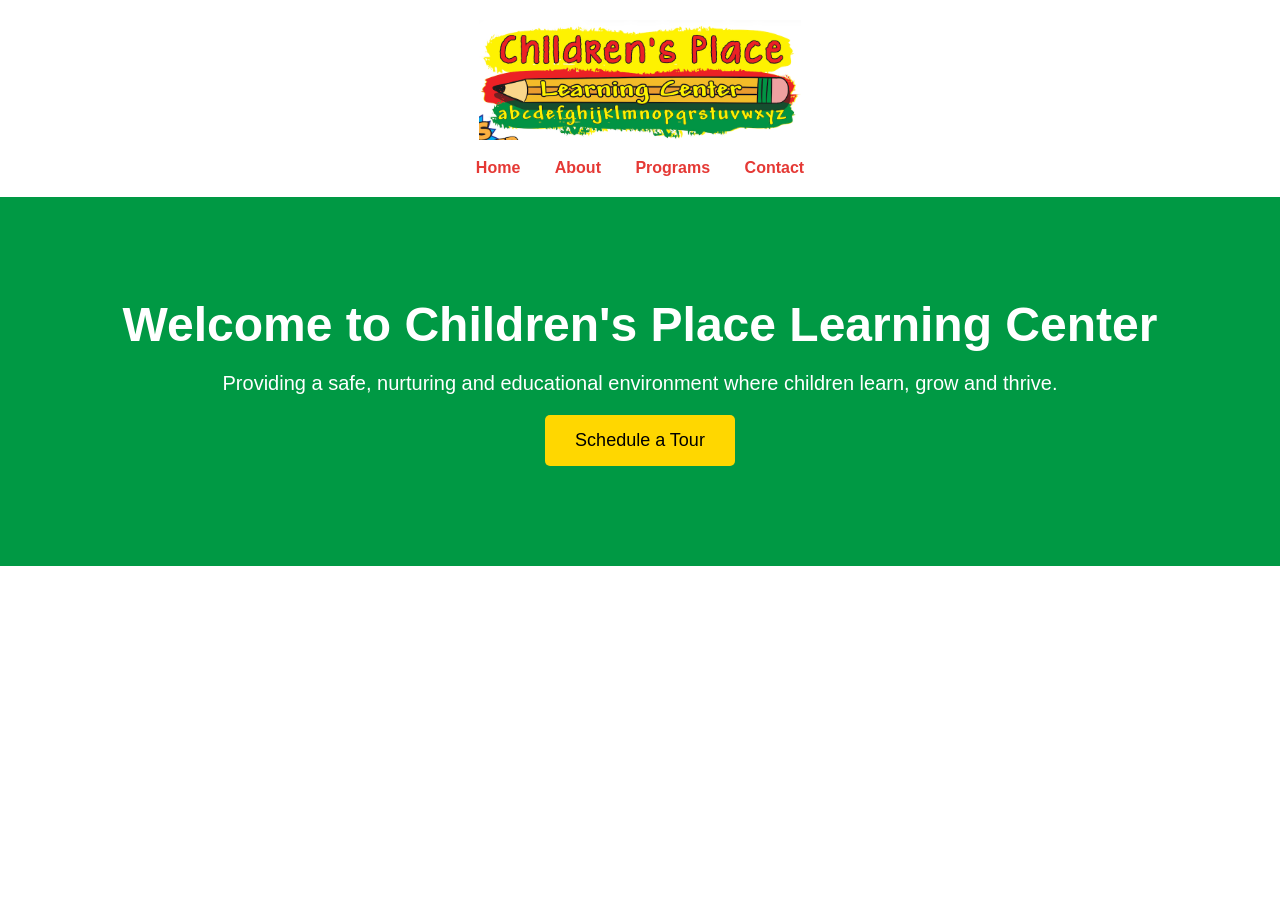
==== index.html @ 4ab9e9f7 "Initial website setup" ====
<!DOCTYPE html>
<html lang="en">

<head>
    <meta charset="UTF-8">
    <meta name="viewport" content="width=device-width, initial-scale=1.0">

    <title>Children's Place Learning Center</title>

    <link rel="stylesheet" href="css/style.css">
</head>

<body>

<header>

    <div class="logo">
        <img src="images/logo.png" alt="Children's Place Learning Center">
    </div>

    <nav>
        <a href="#">Home</a>
        <a href="#">About</a>
        <a href="#">Programs</a>
        <a href="#">Contact</a>
    </nav>

</header>

<section class="hero">

    <h1>Welcome to Children's Place Learning Center</h1>

    <p>
        Providing a safe, nurturing and educational environment
        where children learn, grow and thrive.
    </p>

    <button>Schedule a Tour</button>

</section>

<script src="js/script.js"></script>

</body>
</html>
---- css/style.css ----
*{
    margin:0;
    padding:0;
    box-sizing:border-box;
}

body{
    font-family:Arial, sans-serif;
}

header{
    background:white;
    text-align:center;
    padding:20px;
    box-shadow:0 2px 8px rgba(0,0,0,.1);
}

.logo img{
    height:120px;
}

nav{
    margin-top:15px;
}

nav a{
    text-decoration:none;
    margin:0 15px;
    color:#E53935;
    font-weight:bold;
}

.hero{
    background:#009944;
    color:white;
    text-align:center;
    padding:100px 20px;
}

.hero h1{
    font-size:48px;
    margin-bottom:20px;
}

.hero p{
    font-size:20px;
    margin-bottom:20px;
}

button{
    background:#FFD700;
    border:none;
    padding:15px 30px;
    font-size:18px;
    border-radius:5px;
    cursor:pointer;
}
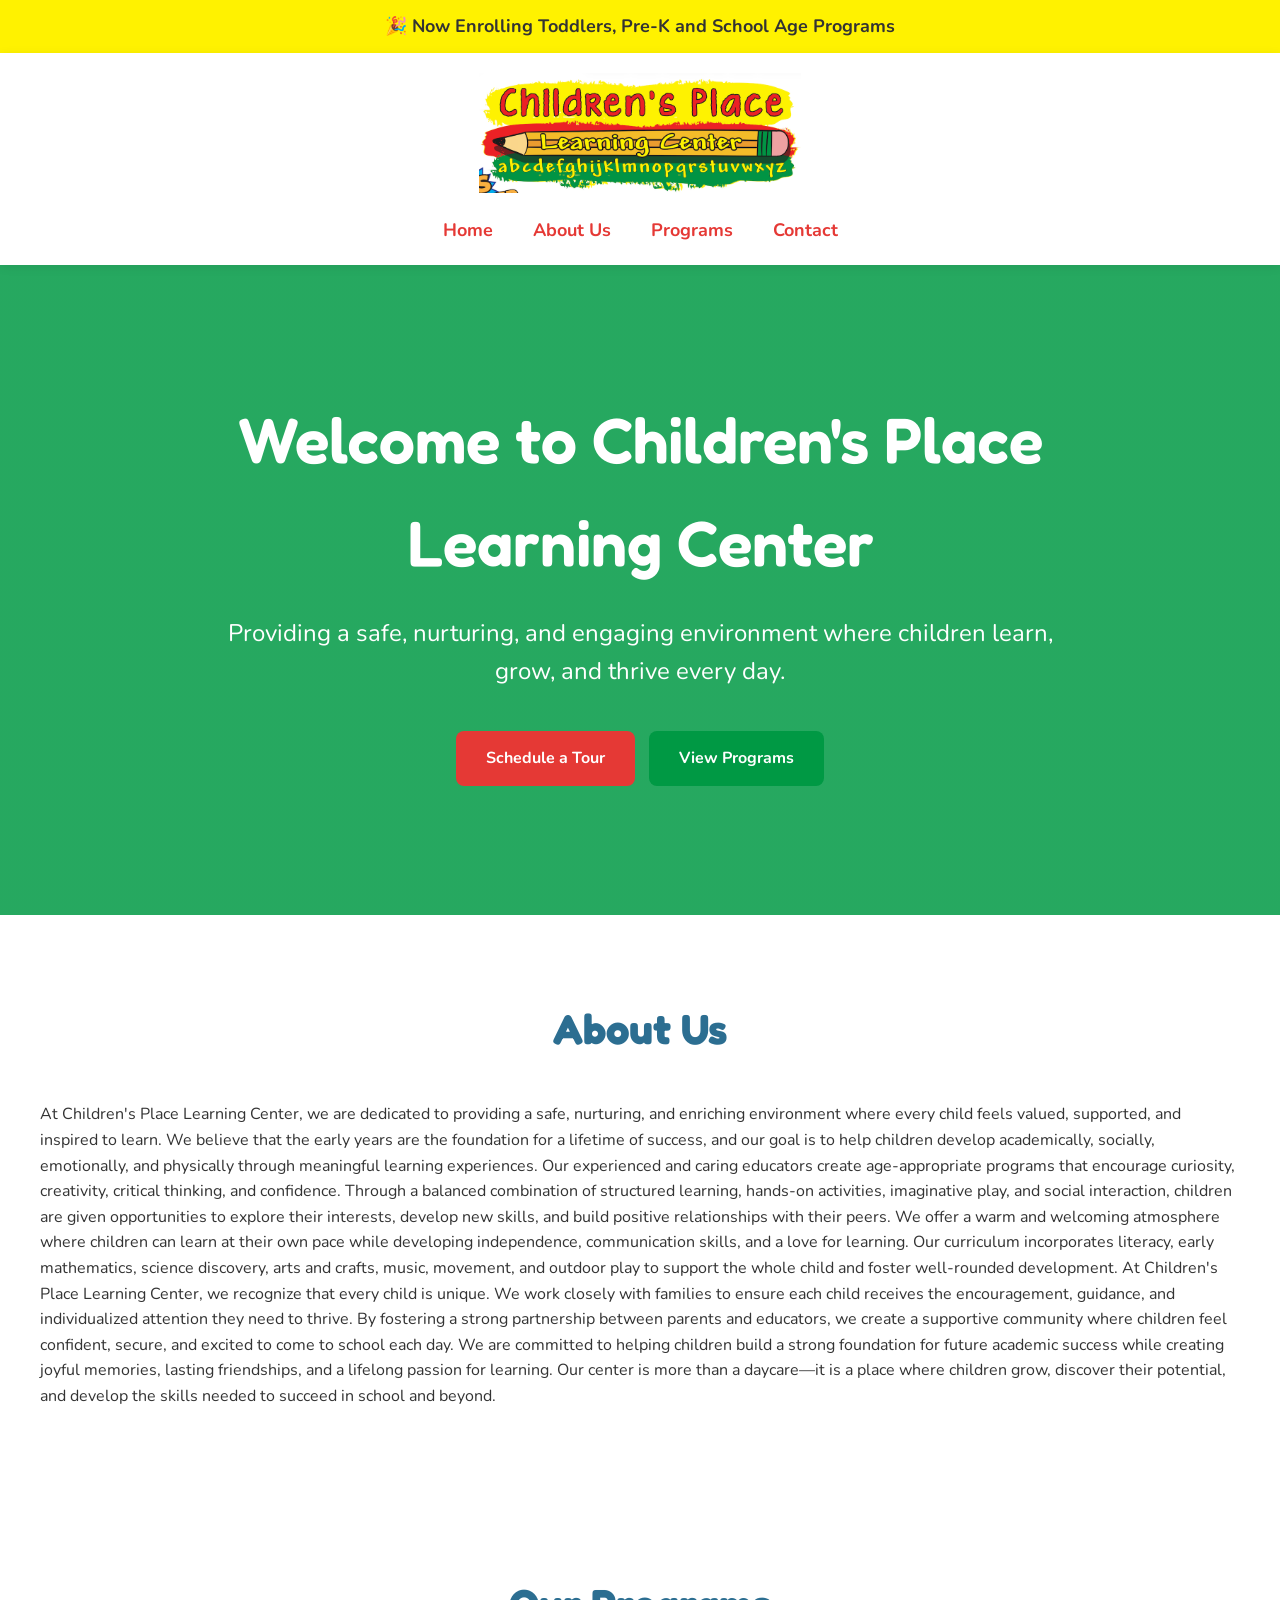
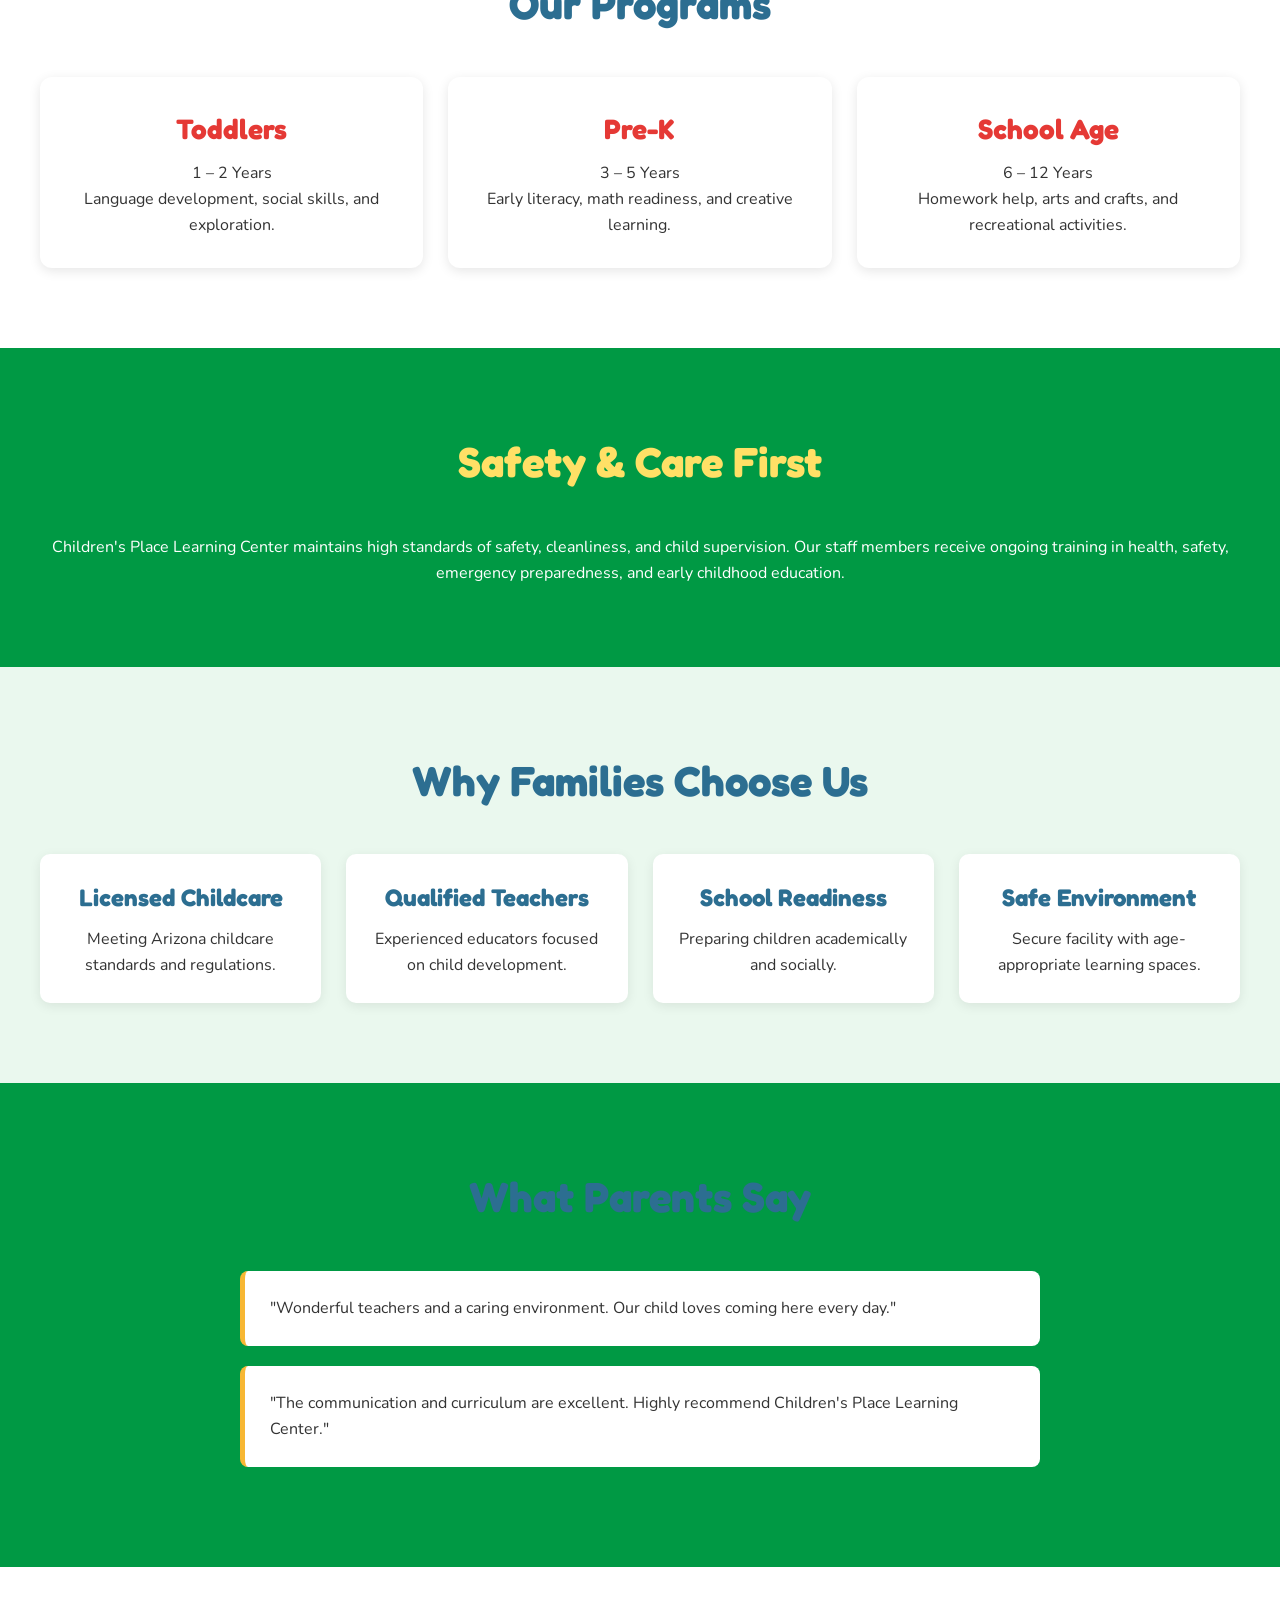
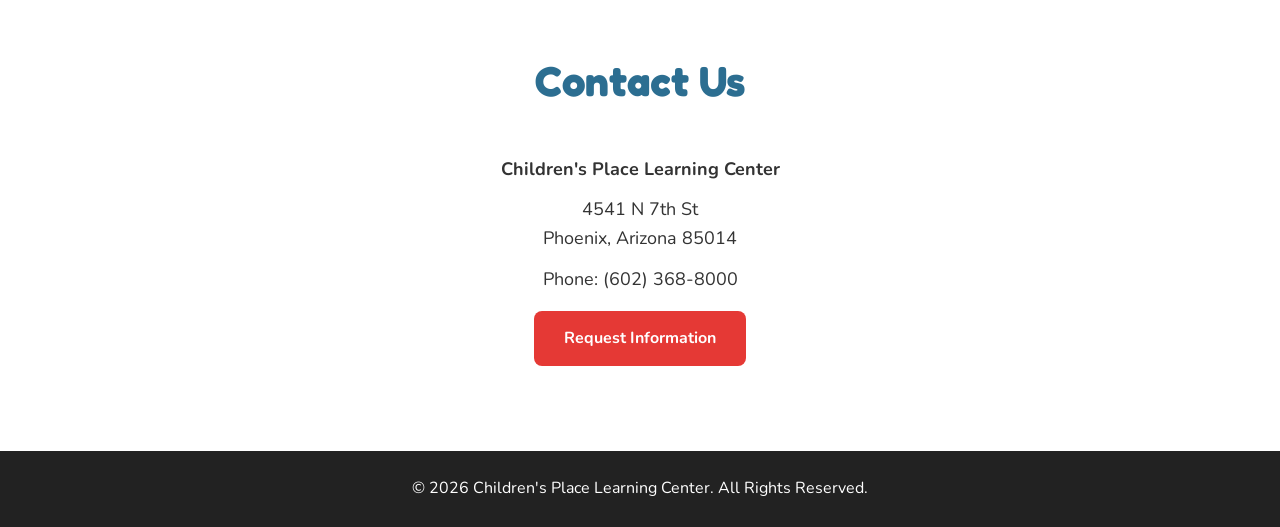
==== commit d73c5d0a: "Updated homepage layout and daycare styling" ====
--- a/index.html
+++ b/index.html
@@ -4,7 +4,7 @@
 <head>
     <meta charset="UTF-8">
     <meta name="viewport" content="width=device-width, initial-scale=1.0">
-
+    <link href="https://fonts.googleapis.com/css2?family=Fredoka:wght@400;500;600&family=Nunito:wght@300;400;600;700&display=swap" rel="stylesheet">
     <title>Children's Place Learning Center</title>
 
     <link rel="stylesheet" href="css/style.css">
@@ -12,35 +12,229 @@
 
 <body>
 
-<header>
-
-    <div class="logo">
-        <img src="images/logo.png" alt="Children's Place Learning Center">
+    <!-- Announcement Banner -->
+    <div class="announcement">
+        🎉 Now Enrolling Toddlers, Pre-K and School Age Programs
     </div>
 
-    <nav>
-        <a href="#">Home</a>
-        <a href="#">About</a>
-        <a href="#">Programs</a>
-        <a href="#">Contact</a>
-    </nav>
-
-</header>
-
-<section class="hero">
-
-    <h1>Welcome to Children's Place Learning Center</h1>
-
-    <p>
-        Providing a safe, nurturing and educational environment
-        where children learn, grow and thrive.
-    </p>
-
-    <button>Schedule a Tour</button>
-
-</section>
-
-<script src="js/script.js"></script>
+    <!-- Header -->
+    <header>
+
+        <div class="logo">
+            <img src="images/logo.png" alt="Children's Place Learning Center">
+        </div>
+
+        <nav>
+            <a href="#">Home</a>
+            <a href="#about">About Us</a>
+            <a href="#programs">Programs</a>
+            <a href="#contact">Contact</a>
+        </nav>
+
+    </header>
+
+    <!-- Hero Section -->
+    <section class="hero">
+
+        <div class="hero-content">
+
+            <h1>Welcome to Children's Place Learning Center</h1>
+
+            <p>
+                Providing a safe, nurturing, and engaging environment
+                where children learn, grow, and thrive every day.
+            </p>
+
+            <div class="hero-buttons">
+
+                <a href="#contact" class="btn">
+                    Schedule a Tour
+                </a>
+
+                <a href="#programs" class="btn btn-secondary">
+                    View Programs
+                </a>
+
+            </div>
+
+        </div>
+
+    </section>
+
+    <!-- About Section -->
+    <section id="about">
+
+        <div class="container">
+
+            <h2 class="section-title">About Us</h2>
+
+            <p class="about-text">
+                At Children's Place Learning Center, we are dedicated to providing a safe, nurturing, and enriching environment where every child feels valued, supported, and inspired to learn. We believe that the early years are the foundation for a lifetime of success, and our goal is to help children develop academically, socially, emotionally, and physically through meaningful learning experiences.
+
+                Our experienced and caring educators create age-appropriate programs that encourage curiosity, creativity, critical thinking, and confidence. Through a balanced combination of structured learning, hands-on activities, imaginative play, and social interaction, children are given opportunities to explore their interests, develop new skills, and build positive relationships with their peers.
+
+                We offer a warm and welcoming atmosphere where children can learn at their own pace while developing independence, communication skills, and a love for learning. Our curriculum incorporates literacy, early mathematics, science discovery, arts and crafts, music, movement, and outdoor play to support the whole child and foster well-rounded development.
+
+                At Children's Place Learning Center, we recognize that every child is unique. We work closely with families to ensure each child receives the encouragement, guidance, and individualized attention they need to thrive. By fostering a strong partnership between parents and educators, we create a supportive community where children feel confident, secure, and excited to come to school each day.
+
+                We are committed to helping children build a strong foundation for future academic success while creating joyful memories, lasting friendships, and a lifelong passion for learning. Our center is more than a daycare—it is a place where children grow, discover their potential, and develop the skills needed to succeed in school and beyond.
+            </p>
+
+        </div>
+
+    </section>
+
+    <!-- Programs Section -->
+    <section id="programs">
+
+        <div class="container">
+
+            <h2 class="section-title">Our Programs</h2>
+
+            <div class="program-grid">
+
+                 <div class="program-card">
+                    <h3>Toddlers</h3>
+                    <p>1 – 2 Years</p>
+                    <p>Language development, social skills, and exploration.</p>
+                </div>
+
+                <div class="program-card">
+                    <h3>Pre-K</h3>
+                    <p>3 – 5 Years</p>
+                    <p>Early literacy, math readiness, and creative learning.</p>
+                </div>
+
+                <div class="program-card">
+                    <h3>School Age</h3>
+                    <p>6 – 12 Years</p>
+                    <p>Homework help, arts and crafts, and recreational activities.</p>
+                </div>
+
+            </div>
+
+        </div>
+
+    </section>
+
+    <!-- Safety Section -->
+    <section class="safety">
+
+        <div class="container">
+
+            <h2 class="section-title">
+                Safety & Care First
+            </h2>
+
+            <p>
+                Children's Place Learning Center maintains high standards
+                of safety, cleanliness, and child supervision. Our staff
+                members receive ongoing training in health, safety,
+                emergency preparedness, and early childhood education.
+            </p>
+
+        </div>
+
+    </section>
+
+    <!-- Why Choose Us -->
+    <section class="features">
+
+        <div class="container">
+
+            <h2 class="section-title">Why Families Choose Us</h2>
+
+            <div class="feature-grid">
+
+                <div class="feature-card">
+                    <h3>Licensed Childcare</h3>
+                    <p>Meeting Arizona childcare standards and regulations.</p>
+                </div>
+
+                <div class="feature-card">
+                    <h3>Qualified Teachers</h3>
+                    <p>Experienced educators focused on child development.</p>
+                </div>
+
+                <div class="feature-card">
+                    <h3>School Readiness</h3>
+                    <p>Preparing children academically and socially.</p>
+                </div>
+
+                <div class="feature-card">
+                    <h3>Safe Environment</h3>
+                    <p>Secure facility with age-appropriate learning spaces.</p>
+                </div>
+
+            </div>
+
+        </div>
+
+    </section>
+
+    <!-- Testimonials -->
+    <section class="testimonials">
+
+        <div class="container">
+
+            <h2 class="section-title">
+                What Parents Say
+            </h2>
+
+            <div class="testimonial">
+                "Wonderful teachers and a caring environment. Our child
+                loves coming here every day."
+            </div>
+
+            <div class="testimonial">
+                "The communication and curriculum are excellent.
+                Highly recommend Children's Place Learning Center."
+            </div>
+
+        </div>
+
+    </section>
+
+    <!-- Contact Section -->
+    <section id="contact">
+
+        <div class="container">
+
+            <h2 class="section-title">
+                Contact Us
+            </h2>
+
+            <p><strong>Children's Place Learning Center</strong></p>
+
+            <p>
+                4541 N 7th St<br>
+                Phoenix, Arizona 85014
+            </p>
+
+            <p>
+                Phone: (602) 368-8000
+            </p>
+
+            <a href="mailto: childrensplacephx@gmail.com" class="btn">
+                Request Information
+            </a>
+
+        </div>
+
+    </section>
+
+    <!-- Footer -->
+    <footer>
+
+        <p>
+            © 2026 Children's Place Learning Center.
+            All Rights Reserved.
+        </p>
+
+    </footer>
+
+    <script src="js/script.js"></script>
 
 </body>
+
 </html>
--- a/css/style.css
+++ b/css/style.css
@@ -1,57 +1,346 @@
 *{
-    margin:0;
-    padding:0;
-    box-sizing:border-box;
+margin:0;
+padding:0;
+box-sizing:border-box;
+}
+
+:root{
+--primary-red:#E53935;
+--primary-green:#009944;
+--primary-yellow:#F7B733;
+--light-yellow:#FFF4B8;
+--light-green:#EAF8EE;
+--dark-text:#333333;
+}
+
+/* Global */
+
+html{
+scroll-behavior:smooth;
 }
 
 body{
-    font-family:Arial, sans-serif;
-}
+font-family:'Nunito',sans-serif;
+color:var(--dark-text);
+line-height:1.6;
+}
+
+h1,
+h2,
+h3,
+h4,
+.section-title{
+font-family:'Fredoka',sans-serif;
+}
+
+.container{
+max-width:1200px;
+margin:auto;
+}
+
+section{
+padding:80px 20px;
+}
+
+/* Fix sticky menu bookmarks */
+
+#about,
+#programs,
+#contact{
+scroll-margin-top:180px;
+}
+
+/* Announcement Banner */
+
+.announcement{
+background:#FFF200;
+text-align:center;
+padding:12px;
+font-weight:700;
+font-size:18px;
+}
+
+/* Header */
 
 header{
-    background:white;
-    text-align:center;
-    padding:20px;
-    box-shadow:0 2px 8px rgba(0,0,0,.1);
+background:white;
+text-align:center;
+padding:20px;
+box-shadow:0 2px 10px rgba(0,0,0,.08);
+position:sticky;
+top:0;
+z-index:1000;
 }
 
 .logo img{
-    height:120px;
+height:120px;
+width:auto;
 }
 
 nav{
-    margin-top:15px;
+margin-top:15px;
 }
 
 nav a{
-    text-decoration:none;
-    margin:0 15px;
-    color:#E53935;
-    font-weight:bold;
-}
+text-decoration:none;
+margin:0 18px;
+color:var(--primary-red);
+font-weight:700;
+font-size:18px;
+transition:.3s;
+}
+
+nav a:hover{
+color:var(--primary-green);
+}
+
+/* Hero Section */
 
 .hero{
-    background:#009944;
-    color:white;
-    text-align:center;
-    padding:100px 20px;
+background:
+linear-gradient(
+rgba(0,153,68,.85),
+rgba(0,153,68,.85)
+),
+url('../images/hero.jpg');
+
+```
+background-size:cover;
+background-position:center;
+
+color:white;
+
+min-height:650px;
+
+display:flex;
+justify-content:center;
+align-items:center;
+
+text-align:center;
+padding:40px;
+```
+
+}
+
+.hero-content{
+max-width:850px;
 }
 
 .hero h1{
-    font-size:48px;
-    margin-bottom:20px;
+font-size:64px;
+font-weight:600;
+margin-bottom:20px;
 }
 
 .hero p{
-    font-size:20px;
-    margin-bottom:20px;
-}
-
-button{
-    background:#FFD700;
-    border:none;
-    padding:15px 30px;
+font-size:24px;
+margin-bottom:35px;
+}
+
+/* Buttons */
+
+.btn{
+background:var(--primary-red);
+color:white;
+padding:15px 30px;
+text-decoration:none;
+border-radius:8px;
+display:inline-block;
+margin:5px;
+font-weight:700;
+transition:.3s;
+}
+
+.btn:hover{
+transform:translateY(-2px);
+}
+
+.btn-secondary{
+background:var(--primary-green);
+}
+
+/* Section Titles */
+
+.section-title{
+text-align:center;
+color:#2C6E91;
+margin-bottom:40px;
+font-size:42px;
+}
+
+/* About Us */
+
+.about-section{
+background:var(--light-yellow);
+padding:100px 20px;
+}
+
+.about-content{
+display:grid;
+grid-template-columns:2fr 1fr;
+gap:50px;
+align-items:center;
+}
+
+.about-text h3{
+color:var(--primary-red);
+margin-bottom:20px;
+font-size:36px;
+}
+
+.about-text p{
+margin-bottom:20px;
+font-size:18px;
+}
+
+.about-highlights{
+display:grid;
+gap:20px;
+}
+
+.highlight-card{
+background:white;
+padding:20px;
+border-radius:10px;
+box-shadow:0 3px 10px rgba(0,0,0,.1);
+}
+
+.highlight-card h4{
+color:var(--primary-green);
+margin-bottom:10px;
+}
+
+/* Programs */
+
+.program-grid{
+display:grid;
+grid-template-columns:repeat(auto-fit,minmax(250px,1fr));
+gap:25px;
+}
+
+.program-card{
+background:white;
+padding:30px;
+border-radius:12px;
+box-shadow:0 3px 12px rgba(0,0,0,.1);
+text-align:center;
+}
+
+.program-card h3{
+color:var(--primary-red);
+margin-bottom:10px;
+font-size:28px;
+}
+
+.program-card:hover{
+transform:translateY(-5px);
+transition:.3s;
+}
+
+/* Safety */
+
+.safety{
+background:var(--primary-green);
+color:white;
+text-align:center;
+}
+
+.safety .section-title{
+color:#FFE066;
+}
+
+/* Features */
+
+.features{
+background:var(--light-green);
+}
+
+.feature-grid{
+display:grid;
+grid-template-columns:repeat(auto-fit,minmax(250px,1fr));
+gap:25px;
+}
+
+.feature-card{
+background:white;
+padding:25px;
+border-radius:10px;
+text-align:center;
+box-shadow:0 3px 12px rgba(0,0,0,.08);
+}
+
+.feature-card h3{
+color:#2C6E91;
+margin-bottom:10px;
+font-size:24px;
+}
+
+/* Testimonials */
+
+.testimonials{
+background:var(--primary-green);
+color:white;
+}
+
+.testimonial{
+background:white;
+color:#333;
+padding:25px;
+margin:20px auto;
+max-width:800px;
+border-left:5px solid var(--primary-yellow);
+border-radius:8px;
+}
+
+/* Contact */
+
+#contact{
+text-align:center;
+}
+
+#contact p{
+margin-bottom:12px;
+font-size:18px;
+}
+
+/* Footer */
+
+footer{
+background:#222;
+color:white;
+text-align:center;
+padding:25px;
+}
+
+/* Mobile */
+
+@media (max-width:768px){
+
+```
+.hero h1{
+    font-size:42px;
+}
+
+.hero p{
     font-size:18px;
-    border-radius:5px;
-    cursor:pointer;
-}+}
+
+nav a{
+    display:block;
+    margin:10px 0;
+}
+
+.logo img{
+    height:90px;
+}
+
+.about-content{
+    grid-template-columns:1fr;
+}
+
+.section-title{
+    font-size:32px;
+}
+```
+
+}
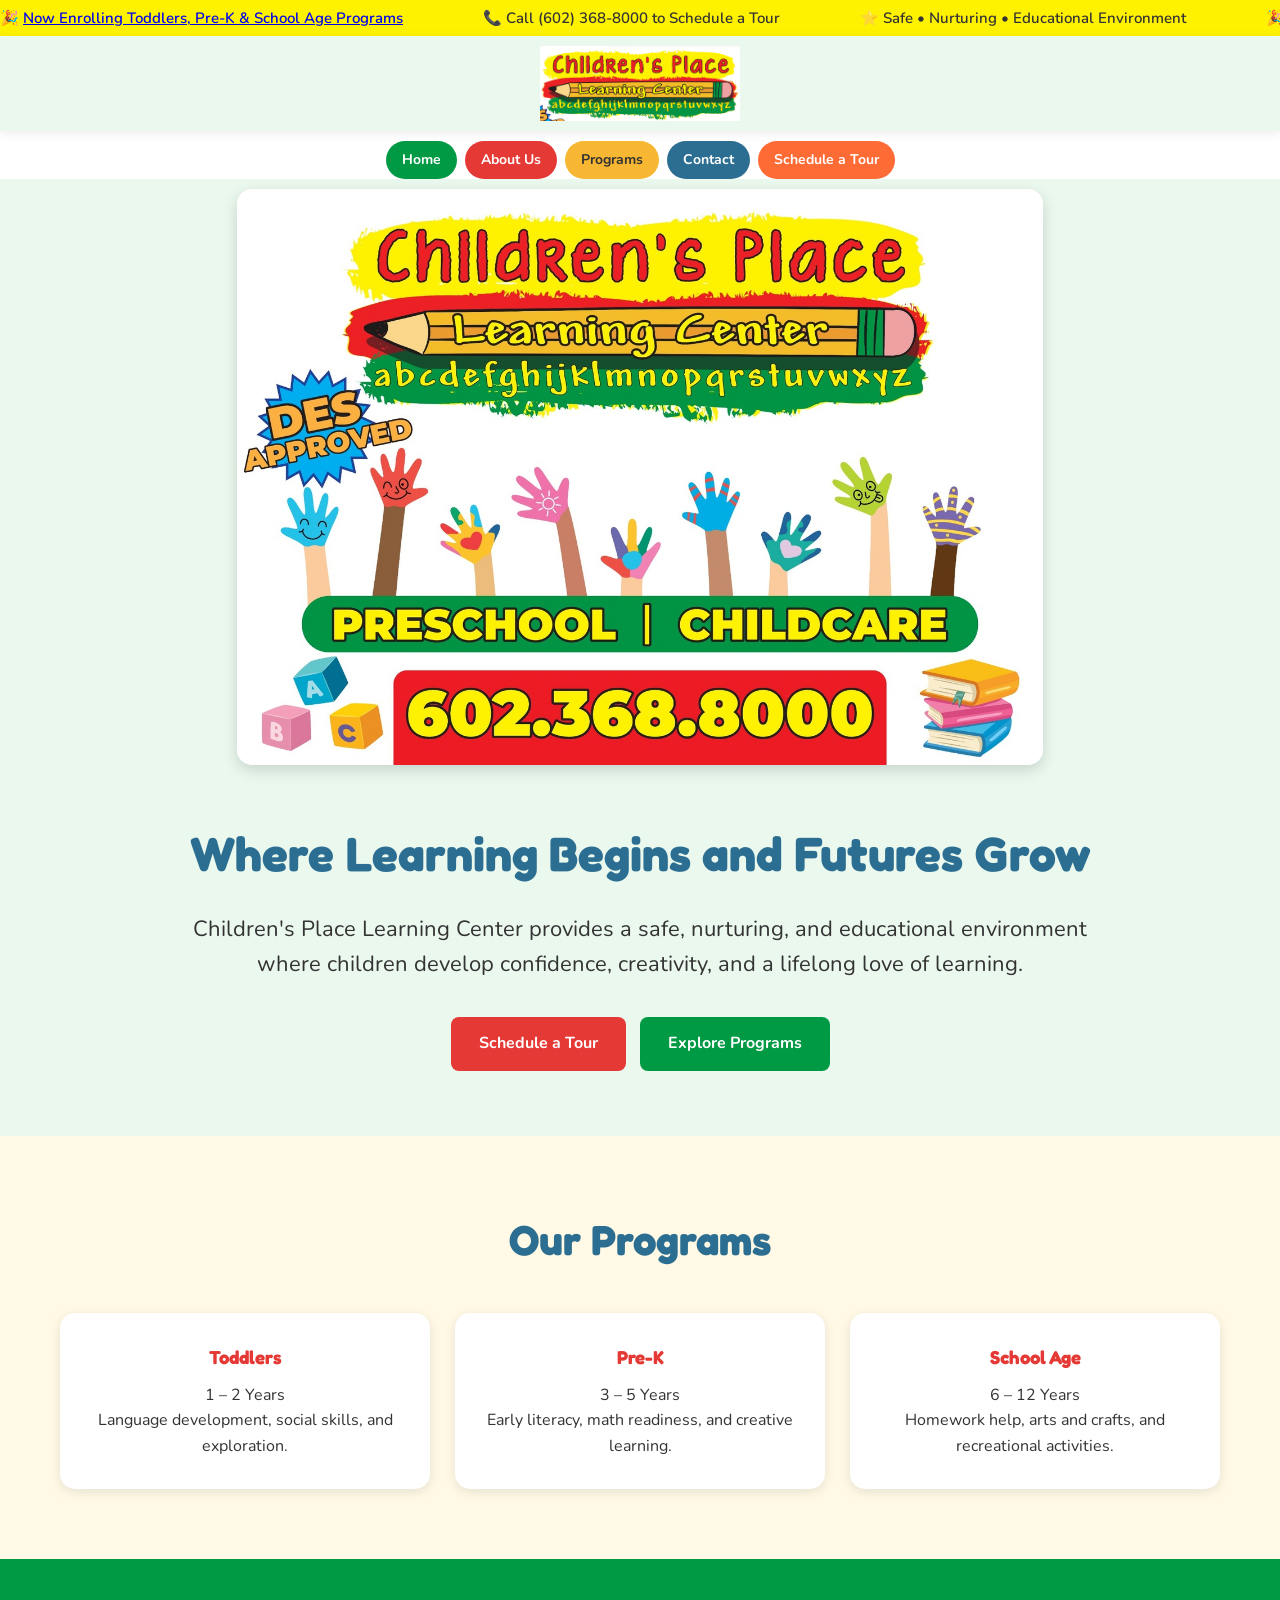
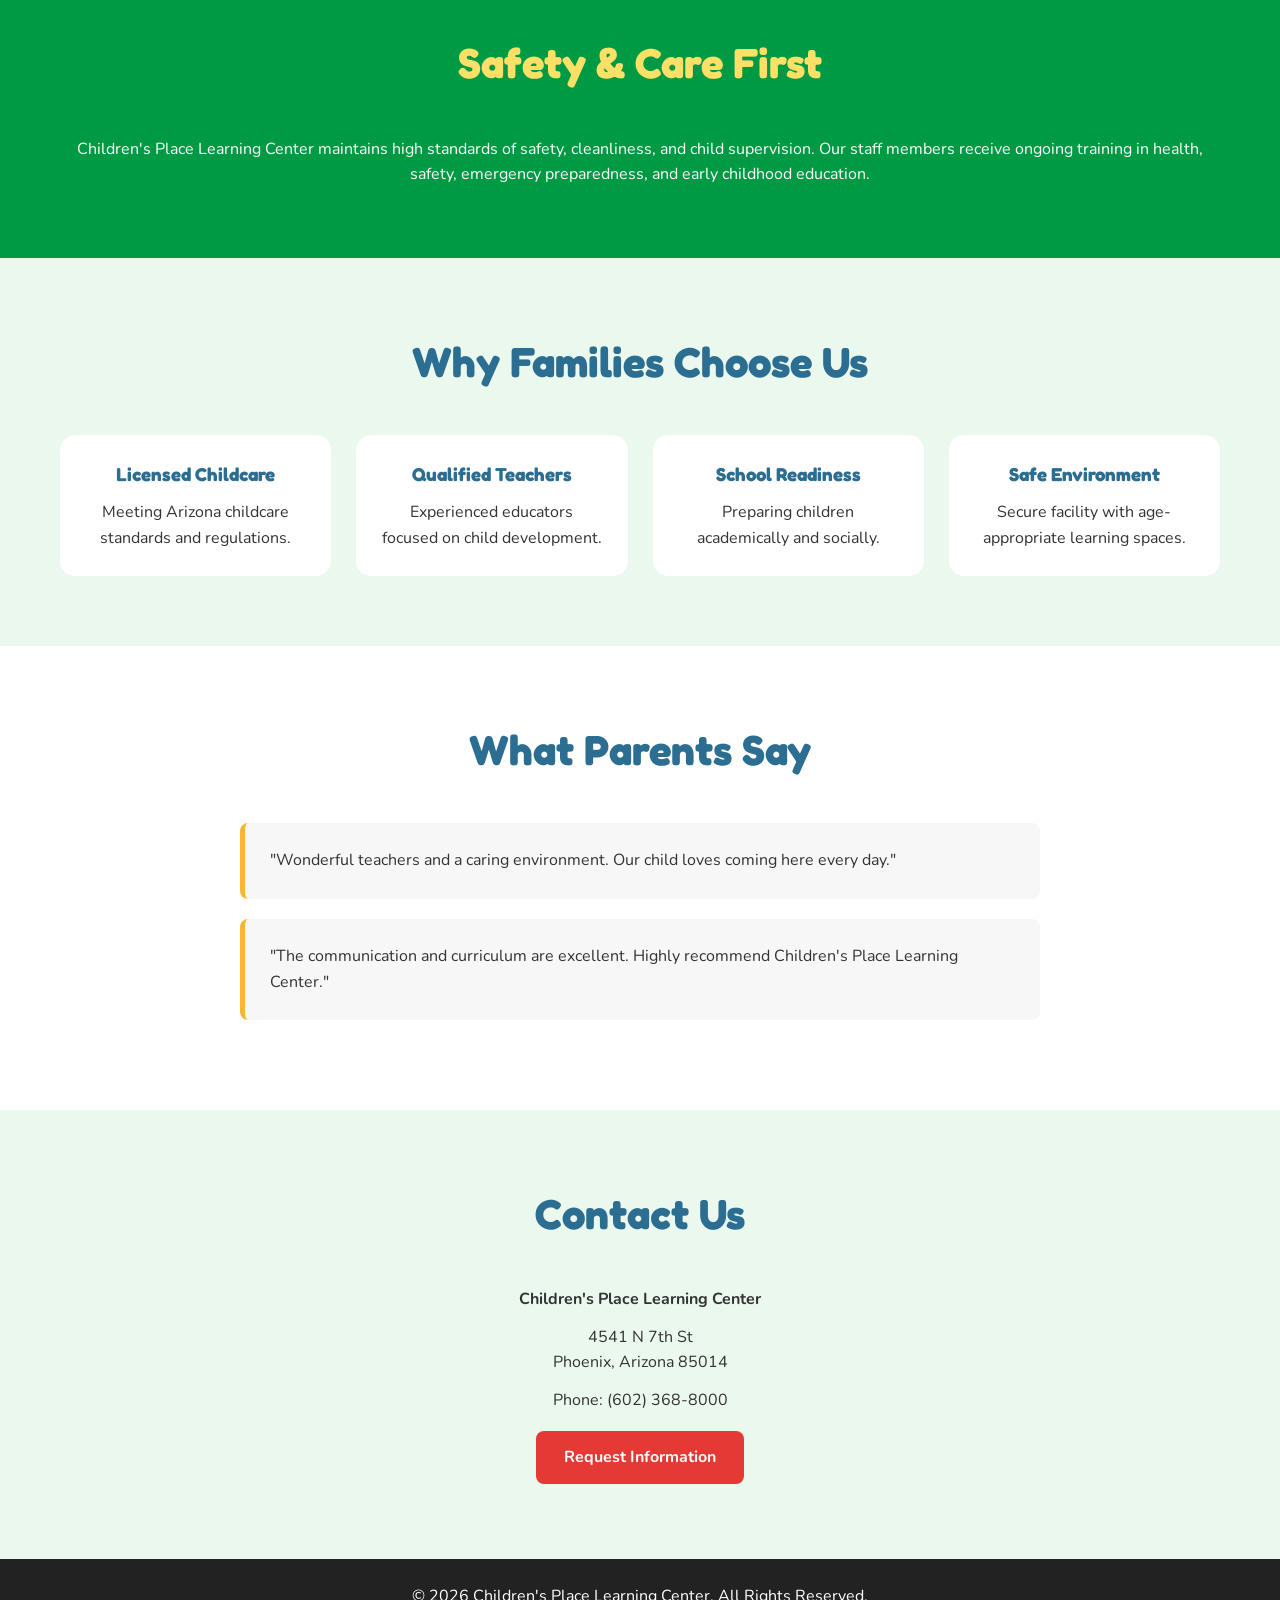
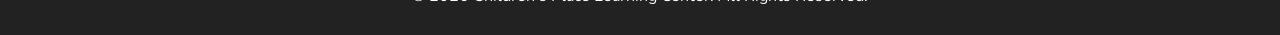
==== commit e1db2cee: "Updated homepage, tour page, logo layout, and styling" ====
--- a/index.html
+++ b/index.html
@@ -13,39 +13,154 @@
 <body>
 
     <!-- Announcement Banner -->
+    <!-- <div class="announcement">
+        🎉 Now Enrolling Toddlers, Pre-K and School Age Programs
+    </div> -->
+    <!-- <div class="announcement">
+
+        <div class="announcement-track">
+
+            <span>🎉 <a href="enrollment.html">Now Enrolling Toddlers, Pre-K & School Age Programs</a></span>
+
+    <span>📞 Call (602) 368-8000 to Schedule a Tour</span>
+
+    <span>⭐ Safe • Nurturing • Educational Environment</span>
+
+    <span>🎉 Limited Openings Available - Enroll Today</span>
+        </div>
+
+    </div> -->
+
     <div class="announcement">
-        🎉 Now Enrolling Toddlers, Pre-K and School Age Programs
+
+    <div class="announcement-track">
+
+        <span>🎉 <a href="enrollment.html">Now Enrolling Toddlers, Pre-K & School Age Programs</a></span>
+        <span>📞 Call (602) 368-8000 to Schedule a Tour</span>
+        <span>⭐ Safe • Nurturing • Educational Environment</span>
+
+        <!-- Duplicate -->
+        <span>🎉 <a href="enrollment.html"></a>Now Enrolling Toddlers, Pre-K & School Age Programs</a></span>
+        <span>📞 Call (602) 368-8000 to Schedule a Tour</span>
+        <span>⭐ Safe • Nurturing • Educational Environment</span>
+
     </div>
 
+</div>
     <!-- Header -->
-    <header>
-
-        <div class="logo">
-            <img src="images/logo.png" alt="Children's Place Learning Center">
-        </div>
-
-        <nav>
-            <a href="#">Home</a>
-            <a href="#about">About Us</a>
-            <a href="#programs">Programs</a>
-            <a href="#contact">Contact</a>
-        </nav>
+     <header>
+       <!-- <div class="logo">
+        <img src="images/des.png" class="side-logo" alt="ABC">
+        <img src="images/logo.jpg" class="main-logo" alt="Children's Place Learning Center">
+        <img src="images/hand.png" class="side-logo" alt="Hand">    
+    </div> -->
+    <div class="logo-container">
+        <img src="images/logo.jpg" class="main-logo" alt="Children's Place Learning Center">
+
+    <!-- <img src="images/des.png"
+         class="side-logo"
+         alt="ABC">
+
+    <img src="images/logo.jpg"
+         class="main-logo"
+         alt="Children's Place Learning Center">
+
+    <img src="images/hand.png"
+         class="side-logo"
+         alt="Hand"> -->
+
+    </div>
+    <!-- </header> -->
+            <!-- <nav>
+                <a href="index.html" class="nav-btn home-btn">Home</a>
+                <a href="about.html" class="nav-btn about-btn">About Us</a>
+                <a href="program.html" class="nav-btn program-btn">Programs</a>
+                <a href="contact.html" class="nav-btn contact-btn">Contact</a>
+            </nav>   -->
 
     </header>
+    <div class="sidebar">
+
+    <!-- <div class="logo">
+        <img src="images/logo.jpg" alt="Children's Place Learning Center">
+    </div> -->
+
+    <nav>
+
+        <a href="index.html" class="nav-btn home-btn">
+            Home
+        </a>
+
+        <a href="about.html" class="nav-btn about-btn">
+            About Us
+        </a>
+
+        <a href="program.html" class="nav-btn program-btn">
+            Programs
+        </a>
+
+        <a href="contact.html" class="nav-btn contact-btn">
+            Contact
+        </a>
+        <a href="tour.html" class="nav-btn tour-btn">
+                Schedule a Tour
+            </a>
+
+    </nav>
+
+</div>
+
+<div class="main-content">
 
     <!-- Hero Section -->
     <section class="hero">
 
         <div class="hero-content">
 
-            <h1>Welcome to Children's Place Learning Center</h1>
+            <!-- <h1>Where Learning Begins and Futures Grow</h1> -->
+            <div class="banner">
+                 <img src="images/banner.jpg" alt="Children's Place Learning Center">
+            </div>
+            <section class="welcome">
+
+    <div class="container">
+
+        <h1>Where Learning Begins and Futures Grow</h1>
+
+        <p>
+            Children's Place Learning Center provides a safe,
+            nurturing, and educational environment where children
+            develop confidence, creativity, and a lifelong love
+            of learning.
+        </p>
+
+        <div class="hero-buttons">
+
+            <a href="contact.html" class="btn">
+                Schedule a Tour
+            </a>
+
+            <a href="program.html" class="btn btn-secondary">
+                Explore Programs
+            </a>
+
+        </div>
+
+    </div>
+
+</section>
+                    <!-- <p>
+                    Providing quality childcare and early education
+                    for Toddlers, Pre-K, and School Age children
+                    in a safe and nurturing environment.
+                    ßß</p>
 
             <p>
                 Providing a safe, nurturing, and engaging environment
                 where children learn, grow, and thrive every day.
-            </p>
-
-            <div class="hero-buttons">
+            </p> -->
+
+            <!-- <div class="hero-buttons">
 
                 <a href="#contact" class="btn">
                     Schedule a Tour
@@ -53,36 +168,15 @@
 
                 <a href="#programs" class="btn btn-secondary">
                     View Programs
-                </a>
-
-            </div>
-
-        </div>
-
-    </section>
-
-    <!-- About Section -->
-    <section id="about">
-
-        <div class="container">
-
-            <h2 class="section-title">About Us</h2>
-
-            <p class="about-text">
-                At Children's Place Learning Center, we are dedicated to providing a safe, nurturing, and enriching environment where every child feels valued, supported, and inspired to learn. We believe that the early years are the foundation for a lifetime of success, and our goal is to help children develop academically, socially, emotionally, and physically through meaningful learning experiences.
-
-                Our experienced and caring educators create age-appropriate programs that encourage curiosity, creativity, critical thinking, and confidence. Through a balanced combination of structured learning, hands-on activities, imaginative play, and social interaction, children are given opportunities to explore their interests, develop new skills, and build positive relationships with their peers.
-
-                We offer a warm and welcoming atmosphere where children can learn at their own pace while developing independence, communication skills, and a love for learning. Our curriculum incorporates literacy, early mathematics, science discovery, arts and crafts, music, movement, and outdoor play to support the whole child and foster well-rounded development.
-
-                At Children's Place Learning Center, we recognize that every child is unique. We work closely with families to ensure each child receives the encouragement, guidance, and individualized attention they need to thrive. By fostering a strong partnership between parents and educators, we create a supportive community where children feel confident, secure, and excited to come to school each day.
-
-                We are committed to helping children build a strong foundation for future academic success while creating joyful memories, lasting friendships, and a lifelong passion for learning. Our center is more than a daycare—it is a place where children grow, discover their potential, and develop the skills needed to succeed in school and beyond.
-            </p>
-
-        </div>
-
-    </section>
+                </a> -->
+
+            </div>
+
+        </div>
+
+    </section>
+
+    
 
     <!-- Programs Section -->
     <section id="programs">
@@ -224,6 +318,7 @@
     </section>
 
     <!-- Footer -->
+     </div>
     <footer>
 
         <p>
--- a/css/style.css
+++ b/css/style.css
@@ -1,346 +1,550 @@
+/* =========================
+   RESET
+========================= */
+
 *{
-margin:0;
-padding:0;
-box-sizing:border-box;
+    margin:0;
+    padding:0;
+    box-sizing:border-box;
 }
 
 :root{
---primary-red:#E53935;
---primary-green:#009944;
---primary-yellow:#F7B733;
---light-yellow:#FFF4B8;
---light-green:#EAF8EE;
---dark-text:#333333;
-}
-
-/* Global */
+    --green:#009944;
+    --red:#E53935;
+    --yellow:#F7B733;
+    --blue:#2C6E91;
+    --light-green:#EAF8EE;
+    --light-yellow:#FFF9E6;
+    --dark:#333333;
+}
 
 html{
-scroll-behavior:smooth;
+    scroll-behavior:smooth;
 }
 
 body{
-font-family:'Nunito',sans-serif;
-color:var(--dark-text);
-line-height:1.6;
-}
-
-h1,
-h2,
-h3,
-h4,
+    font-family:'Nunito',sans-serif;
+    color:var(--dark);
+    line-height:1.6;
+    background:#fff;
+}
+
+/* =========================
+   TYPOGRAPHY
+========================= */
+
+h1,h2,h3,h4{
+    font-family:'Fredoka',sans-serif;
+}
+
 .section-title{
-font-family:'Fredoka',sans-serif;
-}
+    text-align:center;
+    font-size:42px;
+    color:var(--blue);
+    margin-bottom:40px;
+}
+
+/* =========================
+   LAYOUT
+========================= */
 
 .container{
-max-width:1200px;
-margin:auto;
+    max-width:1200px;
+    margin:auto;
+    padding:0 20px;
 }
 
 section{
-padding:80px 20px;
-}
-
-/* Fix sticky menu bookmarks */
-
-#about,
-#programs,
+    padding:70px 20px;
+}
+
+/* =========================
+   MARQUEE
+========================= */
+
+/* .announcement{
+    background:#FFF200;
+    overflow:hidden;
+    white-space:nowrap;
+    padding:12px 0;
+    border-top:3px solid var(--red);
+    border-bottom:3px solid var(--red);
+} */
+.announcement{
+    background:#FFF200;
+
+    overflow:hidden;
+    white-space:nowrap;
+
+    padding:6px 0;
+
+    box-shadow:0 1px 3px rgba(0,0,0,.08);
+}
+/* .announcement-track{
+    display:flex;
+    width:max-content;
+    animation:ticker 25s linear infinite;
+    font-weight:700;
+    font-size:18px;
+} */
+.announcement-track{
+    display:flex;
+    width:max-content;
+
+    animation:ticker 25s linear infinite;
+
+    font-weight:600;
+    font-size:15px;
+}
+.announcement-track span{
+    padding-right:80px;
+}
+
+@keyframes ticker{
+    from{
+        transform:translateX(0);
+    }
+    to{
+        transform:translateX(-50%);
+    }
+}
+
+/* =========================
+   HEADER
+========================= */
+
+header{
+    background:var(--light-green);
+    text-align:center;
+    padding:10px 15px;
+    box-shadow:0 2px 10px rgba(0,0,0,.08);
+}
+.logo-container{
+    text-align:center;
+}
+
+.main-logo{
+    height: 75px;
+    width:auto;
+    display:block;
+    margin:auto;
+}
+.logo{
+    text-align:center;
+}
+
+.logo img{
+    height: 35px;
+    width:auto;
+}
+    /* display:block;
+    margin:auto; */
+
+/* =========================
+   NAVIGATION
+========================= */
+
+nav{
+    display:flex;
+    justify-content:center;
+    flex-wrap:wrap;
+    gap:8px;
+    margin-top:10px;
+}
+
+.nav-btn{
+    text-decoration:none;
+    padding:8px 16px;
+    border-radius:25px;
+    font-size:14px;
+    font-weight:700;
+    color:white;
+    transition:.3s;
+}
+
+.nav-btn:hover{
+    transform:translateY(-3px);
+    box-shadow:0 5px 12px rgba(0,0,0,.2);
+}
+
+.home-btn{
+    background:var(--green);
+}
+
+.about-btn{
+    background:var(--red);
+}
+
+.program-btn{
+    background:var(--yellow);
+    color:#333;
+}
+
+.contact-btn{
+    background:var(--blue);
+}
+
+.tour-btn{
+    background:#FF6B35;
+}
+
+/* =========================
+   HERO / BANNER
+========================= */
+
+/* .hero{
+    background:white;
+    padding:5px 20px 15px;
+} */
+.hero{
+    background:#EAF8EE;
+    padding:10px 20px 10px 20px;
+}
+.banner{
+    display:flex;
+    justify-content:center;
+    align-items:center;
+}
+
+.banner img{
+    width:65%;
+    max-width:850px;
+    height:auto;
+
+    display:block;
+    margin:auto;
+
+    border-radius:15px;
+
+    box-shadow:0 5px 15px rgba(0,0,0,.15);
+}
+
+/* =========================
+   WELCOME
+========================= */
+
+.welcome{
+    text-align:center;
+    padding:50px 20px;
+}
+
+.welcome h1{
+    font-size:48px;
+    color:var(--blue);
+    margin-bottom:20px;
+}
+
+.welcome p{
+    max-width:900px;
+    margin:0 auto 30px auto;
+    font-size:22px;
+}
+
+/* =========================
+   BUTTONS
+========================= */
+
+.btn{
+    display:inline-block;
+    background:var(--red);
+    color:white;
+    text-decoration:none;
+    padding:14px 28px;
+    border-radius:8px;
+    margin:5px;
+    font-weight:700;
+    transition:.3s;
+}
+
+.btn:hover{
+    transform:translateY(-2px);
+}
+
+.btn-secondary{
+    background:var(--green);
+}
+
+/* =========================
+   PROGRAMS
+========================= */
+
+#programs{
+    background:var(--light-yellow);
+}
+
+.program-grid{
+    display:grid;
+    grid-template-columns:repeat(auto-fit,minmax(280px,1fr));
+    gap:25px;
+}
+
+.program-card{
+    background:white;
+    padding:30px;
+    border-radius:15px;
+    text-align:center;
+    box-shadow:0 3px 12px rgba(0,0,0,.1);
+    transition:.3s;
+}
+
+.program-card:hover{
+    transform:translateY(-8px);
+    box-shadow:0 10px 25px rgba(0,0,0,.15);
+}
+
+.program-card h3{
+    color:var(--red);
+    margin-bottom:10px;
+}
+
+/* =========================
+   SAFETY
+========================= */
+
+.safety{
+    background:var(--green);
+    color:white;
+    text-align:center;
+}
+
+.safety .section-title{
+    color:#FFE066;
+}
+
+.safety-list{
+    list-style:none;
+}
+
+.safety-list li{
+    margin:12px 0;
+    font-size:18px;
+}
+
+/* =========================
+   FEATURES
+========================= */
+
+.features{
+    background:var(--light-green);
+}
+
+.feature-grid{
+    display:grid;
+    grid-template-columns:repeat(auto-fit,minmax(250px,1fr));
+    gap:25px;
+}
+
+.feature-card{
+    background:white;
+    padding:25px;
+    border-radius:15px;
+    text-align:center;
+    transition:.3s;
+}
+
+.feature-card:hover{
+    transform:translateY(-8px);
+    box-shadow:0 10px 25px rgba(0,0,0,.15);
+}
+
+.feature-card h3{
+    color:var(--blue);
+    margin-bottom:10px;
+}
+
+/* =========================
+   TESTIMONIALS
+========================= */
+
+.testimonials{
+    background:white;
+}
+
+.testimonial{
+    background:#f7f7f7;
+    padding:25px;
+    margin:20px auto;
+    max-width:800px;
+    border-left:5px solid var(--yellow);
+    border-radius:8px;
+}
+
+/* =========================
+   CONTACT
+========================= */
+
 #contact{
-scroll-margin-top:180px;
-}
-
-/* Announcement Banner */
-
-.announcement{
-background:#FFF200;
-text-align:center;
-padding:12px;
-font-weight:700;
-font-size:18px;
-}
-
-/* Header */
-
-header{
-background:white;
-text-align:center;
-padding:20px;
-box-shadow:0 2px 10px rgba(0,0,0,.08);
-position:sticky;
-top:0;
-z-index:1000;
-}
-
-.logo img{
-height:120px;
-width:auto;
-}
-
-nav{
-margin-top:15px;
-}
-
-nav a{
-text-decoration:none;
-margin:0 18px;
-color:var(--primary-red);
-font-weight:700;
-font-size:18px;
-transition:.3s;
-}
-
-nav a:hover{
-color:var(--primary-green);
-}
-
-/* Hero Section */
-
-.hero{
-background:
-linear-gradient(
-rgba(0,153,68,.85),
-rgba(0,153,68,.85)
-),
-url('../images/hero.jpg');
-
-```
-background-size:cover;
-background-position:center;
-
-color:white;
-
-min-height:650px;
-
-display:flex;
-justify-content:center;
-align-items:center;
-
-text-align:center;
-padding:40px;
-```
-
-}
-
-.hero-content{
-max-width:850px;
-}
-
-.hero h1{
-font-size:64px;
-font-weight:600;
-margin-bottom:20px;
-}
-
-.hero p{
-font-size:24px;
-margin-bottom:35px;
-}
-
-/* Buttons */
-
-.btn{
-background:var(--primary-red);
-color:white;
-padding:15px 30px;
-text-decoration:none;
-border-radius:8px;
-display:inline-block;
-margin:5px;
-font-weight:700;
-transition:.3s;
-}
-
-.btn:hover{
-transform:translateY(-2px);
-}
-
-.btn-secondary{
-background:var(--primary-green);
-}
-
-/* Section Titles */
-
-.section-title{
-text-align:center;
-color:#2C6E91;
-margin-bottom:40px;
-font-size:42px;
-}
-
-/* About Us */
-
-.about-section{
-background:var(--light-yellow);
-padding:100px 20px;
-}
-
-.about-content{
-display:grid;
-grid-template-columns:2fr 1fr;
-gap:50px;
-align-items:center;
-}
-
-.about-text h3{
-color:var(--primary-red);
-margin-bottom:20px;
-font-size:36px;
-}
-
-.about-text p{
-margin-bottom:20px;
-font-size:18px;
-}
-
-.about-highlights{
-display:grid;
-gap:20px;
-}
-
-.highlight-card{
-background:white;
-padding:20px;
-border-radius:10px;
-box-shadow:0 3px 10px rgba(0,0,0,.1);
-}
-
-.highlight-card h4{
-color:var(--primary-green);
-margin-bottom:10px;
-}
-
-/* Programs */
-
-.program-grid{
-display:grid;
-grid-template-columns:repeat(auto-fit,minmax(250px,1fr));
-gap:25px;
-}
-
-.program-card{
-background:white;
-padding:30px;
-border-radius:12px;
-box-shadow:0 3px 12px rgba(0,0,0,.1);
-text-align:center;
-}
-
-.program-card h3{
-color:var(--primary-red);
-margin-bottom:10px;
-font-size:28px;
-}
-
-.program-card:hover{
-transform:translateY(-5px);
-transition:.3s;
-}
-
-/* Safety */
-
-.safety{
-background:var(--primary-green);
-color:white;
-text-align:center;
-}
-
-.safety .section-title{
-color:#FFE066;
-}
-
-/* Features */
-
-.features{
-background:var(--light-green);
-}
-
-.feature-grid{
-display:grid;
-grid-template-columns:repeat(auto-fit,minmax(250px,1fr));
-gap:25px;
-}
-
-.feature-card{
-background:white;
-padding:25px;
-border-radius:10px;
-text-align:center;
-box-shadow:0 3px 12px rgba(0,0,0,.08);
-}
-
-.feature-card h3{
-color:#2C6E91;
-margin-bottom:10px;
-font-size:24px;
-}
-
-/* Testimonials */
-
-.testimonials{
-background:var(--primary-green);
-color:white;
-}
-
-.testimonial{
-background:white;
-color:#333;
-padding:25px;
-margin:20px auto;
-max-width:800px;
-border-left:5px solid var(--primary-yellow);
-border-radius:8px;
-}
-
-/* Contact */
-
-#contact{
-text-align:center;
+    background:var(--light-green);
+    text-align:center;
 }
 
 #contact p{
-margin-bottom:12px;
-font-size:18px;
-}
-
-/* Footer */
+    margin-bottom:12px;
+}
+
+/* =========================
+   FOOTER
+========================= */
 
 footer{
-background:#222;
-color:white;
-text-align:center;
-padding:25px;
-}
-
-/* Mobile */
+    background:#222;
+    color:white;
+    text-align:center;
+    padding:25px;
+}
+
+/* =========================
+   MOBILE
+========================= */
 
 @media (max-width:768px){
 
-```
-.hero h1{
-    font-size:42px;
-}
-
-.hero p{
+    .logo img{
+        height:60px;
+    }
+
+    nav{
+        flex-direction:column;
+        align-items:center;
+    }
+
+    .nav-btn{
+        width:220px;
+        text-align:center;
+    }
+
+    .banner img{
+        width:95%;
+    }
+
+    .welcome h1{
+        font-size:34px;
+    }
+
+    .welcome p{
+        font-size:18px;
+    }
+
+    .section-title{
+        font-size:32px;
+    }
+
+    .announcement-track{
+        font-size:16px;
+    }
+}
+.page-hero{
+    background:#2C6E91;
+    color:white;
+    text-align:center;
+
+    padding:50px 20px 30px;
+}
+
+/* .tour-form-section{
+    background:#EAF8EE;
+
+    padding:30px 20px 70px;
+} */
+ /* ==========================
+   TOUR FORM
+========================== */
+
+.tour-form-section{
+    background:#EAF8EE;
+    padding:50px 20px;
+}
+
+.tour-form-card{
+
+    max-width:700px;
+
+    margin:0 auto;
+
+    background:white;
+
+    padding:40px;
+
+    border-radius:20px;
+
+    box-shadow:0 5px 20px rgba(0,0,0,.10);
+
+}
+
+.tour-form-card .section-title{
+    margin-bottom:30px;
+}
+
+.form-group{
+    margin-bottom:20px;
+}
+
+.form-group label{
+
+    display:block;
+
+    margin-bottom:8px;
+
+    font-weight:700;
+
+    color:#333;
+
+}
+
+.form-group input,
+.form-group select,
+.form-group textarea{
+
+    width:100%;
+
+    height:50px;
+
+    padding:12px 15px;
+
+    border:1px solid #dcdcdc;
+
+    border-radius:8px;
+
+    font-size:16px;
+
+    font-family:'Nunito',sans-serif;
+
+}
+
+.form-group textarea{
+
+    height:120px;
+
+    resize:vertical;
+
+}
+
+.form-group input:focus,
+.form-group select:focus,
+.form-group textarea:focus{
+
+    outline:none;
+
+    border-color:#009944;
+
+    box-shadow:0 0 0 3px rgba(0,153,68,.15);
+
+}
+
+.tour-form-card .btn{
+
+    width:100%;
+
+    padding:15px;
+
     font-size:18px;
-}
-
-nav a{
-    display:block;
-    margin:10px 0;
-}
-
-.logo img{
-    height:90px;
-}
-
-.about-content{
-    grid-template-columns:1fr;
-}
-
-.section-title{
-    font-size:32px;
-}
-```
-
-}
+
+    border:none;
+
+    cursor:pointer;
+
+    border-radius:8px;
+
+    margin-top:10px;
+
+}
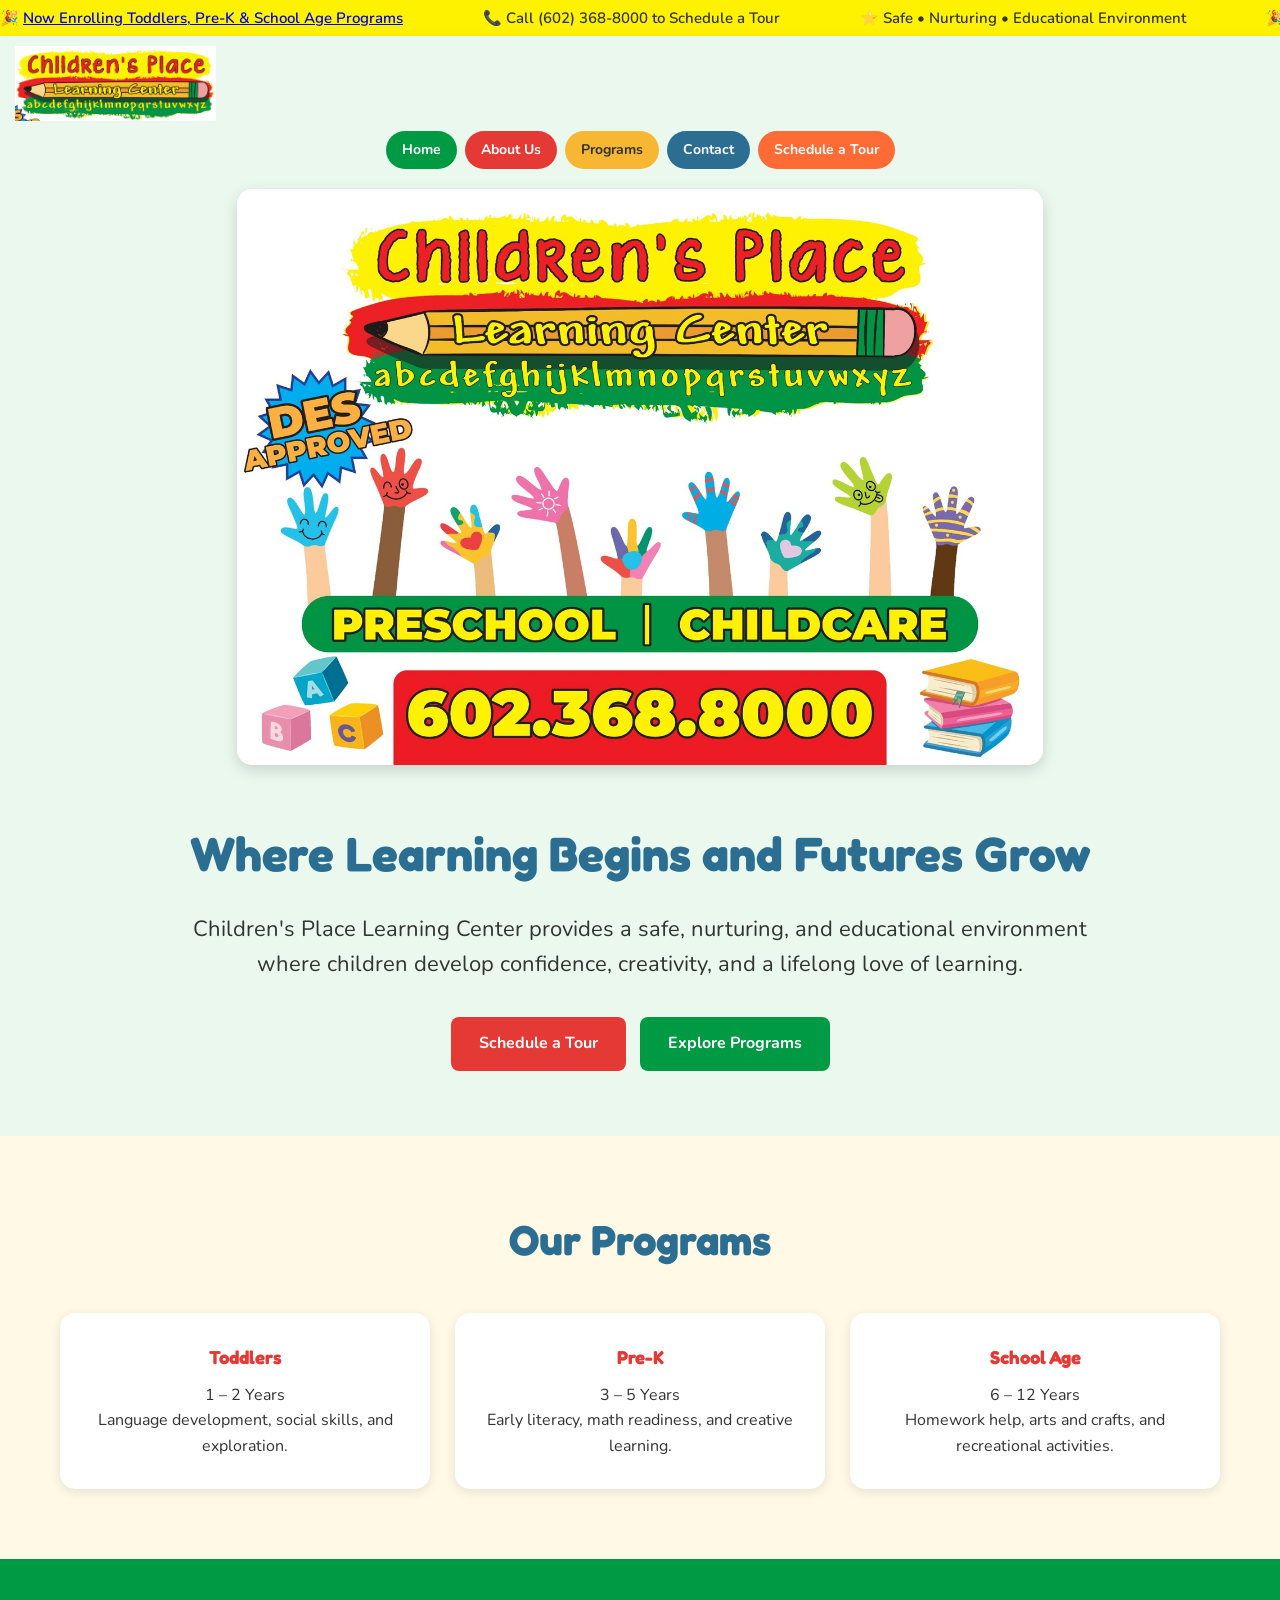
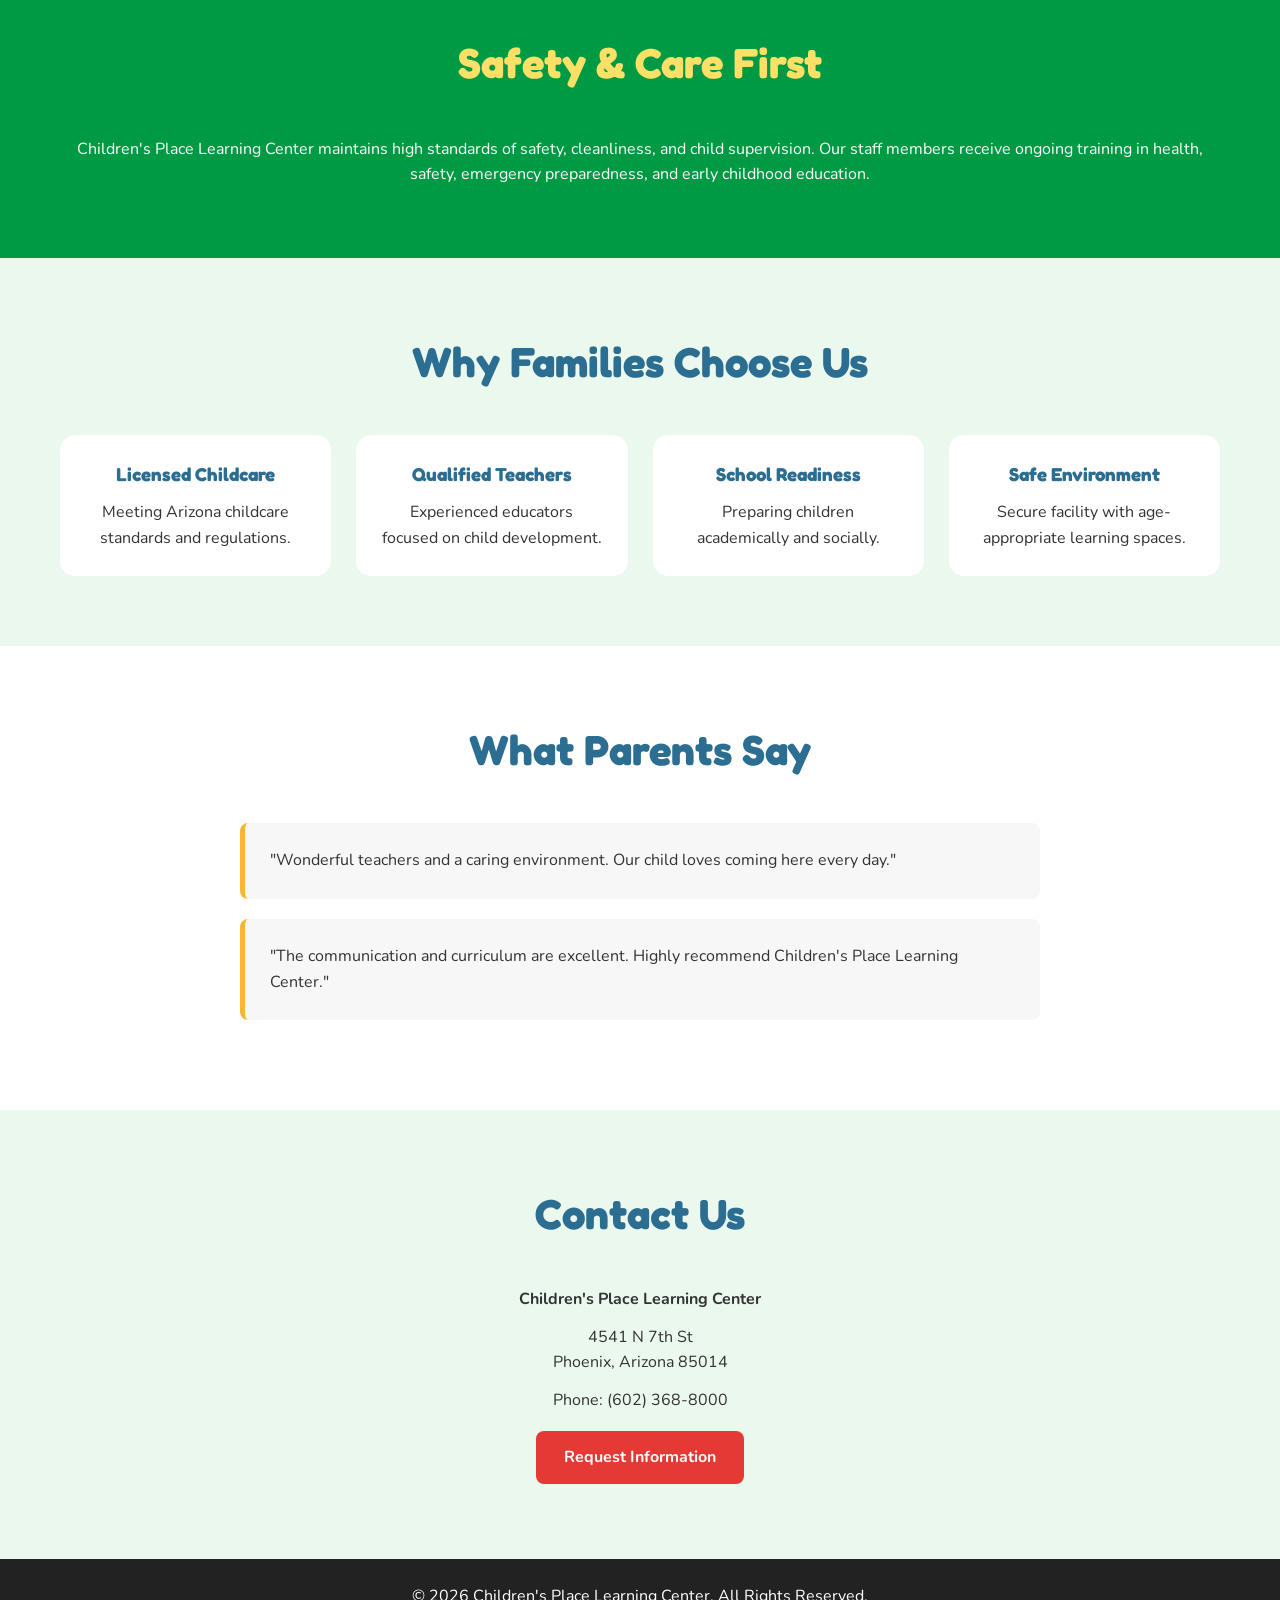
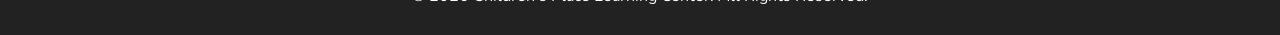
==== commit d2324b08: "Updated homepage, tour page, logo layout, and styling" ====
--- a/index.html
+++ b/index.html
@@ -47,68 +47,20 @@
     </div>
 
 </div>
-    <!-- Header -->
-     <header>
-       <!-- <div class="logo">
-        <img src="images/des.png" class="side-logo" alt="ABC">
-        <img src="images/logo.jpg" class="main-logo" alt="Children's Place Learning Center">
-        <img src="images/hand.png" class="side-logo" alt="Hand">    
-    </div> -->
-    <div class="logo-container">
-        <img src="images/logo.jpg" class="main-logo" alt="Children's Place Learning Center">
-
-    <!-- <img src="images/des.png"
-         class="side-logo"
-         alt="ABC">
-
-    <img src="images/logo.jpg"
-         class="main-logo"
-         alt="Children's Place Learning Center">
-
-    <img src="images/hand.png"
-         class="side-logo"
-         alt="Hand"> -->
-
-    </div>
-    <!-- </header> -->
-            <!-- <nav>
-                <a href="index.html" class="nav-btn home-btn">Home</a>
-                <a href="about.html" class="nav-btn about-btn">About Us</a>
-                <a href="program.html" class="nav-btn program-btn">Programs</a>
-                <a href="contact.html" class="nav-btn contact-btn">Contact</a>
-            </nav>   -->
-
+  <header>
+        <div class="logo">
+            <img src="images/logo.jpg" class="main-logo" alt="Children's Place Learning Center">
+        </div>
+
+        <nav>
+            <a href="index.html" class="nav-btn home-btn">Home</a>
+            <a href="about.html" class="nav-btn about-btn">About Us</a>
+            <a href="program.html" class="nav-btn program-btn">Programs</a>
+            <a href="contact.html" class="nav-btn contact-btn">Contact</a>
+            <a href="contact.html" class="nav-btn tour-btn">Schedule a Tour</a>
+        </nav>
     </header>
-    <div class="sidebar">
-
-    <!-- <div class="logo">
-        <img src="images/logo.jpg" alt="Children's Place Learning Center">
-    </div> -->
-
-    <nav>
-
-        <a href="index.html" class="nav-btn home-btn">
-            Home
-        </a>
-
-        <a href="about.html" class="nav-btn about-btn">
-            About Us
-        </a>
-
-        <a href="program.html" class="nav-btn program-btn">
-            Programs
-        </a>
-
-        <a href="contact.html" class="nav-btn contact-btn">
-            Contact
-        </a>
-        <a href="tour.html" class="nav-btn tour-btn">
-                Schedule a Tour
-            </a>
-
-    </nav>
-
-</div>
+    
 
 <div class="main-content">
 
--- a/css/style.css
+++ b/css/style.css
@@ -115,27 +115,29 @@
 
 header{
     background:var(--light-green);
-    text-align:center;
+    text-align:left;
     padding:10px 15px;
     box-shadow:0 2px 10px rgba(0,0,0,.08);
 }
 .logo-container{
-    text-align:center;
+    text-align:left;
 }
 
 .main-logo{
-    height: 75px;
+    height:75px;
     width:auto;
     display:block;
-    margin:auto;
+    margin:0;
 }
 .logo{
-    text-align:center;
+    text-align:left;
 }
 
 .logo img{
-    height: 35px;
+    height:75px;
     width:auto;
+    display:block;
+    margin:0;
 }
     /* display:block;
     margin:auto; */
@@ -399,8 +401,9 @@
 
 @media (max-width:768px){
 
+    .main-logo,
     .logo img{
-        height:60px;
+        height:75px;
     }
 
     nav{
@@ -547,4 +550,4 @@
 
     margin-top:10px;
 
-}+}
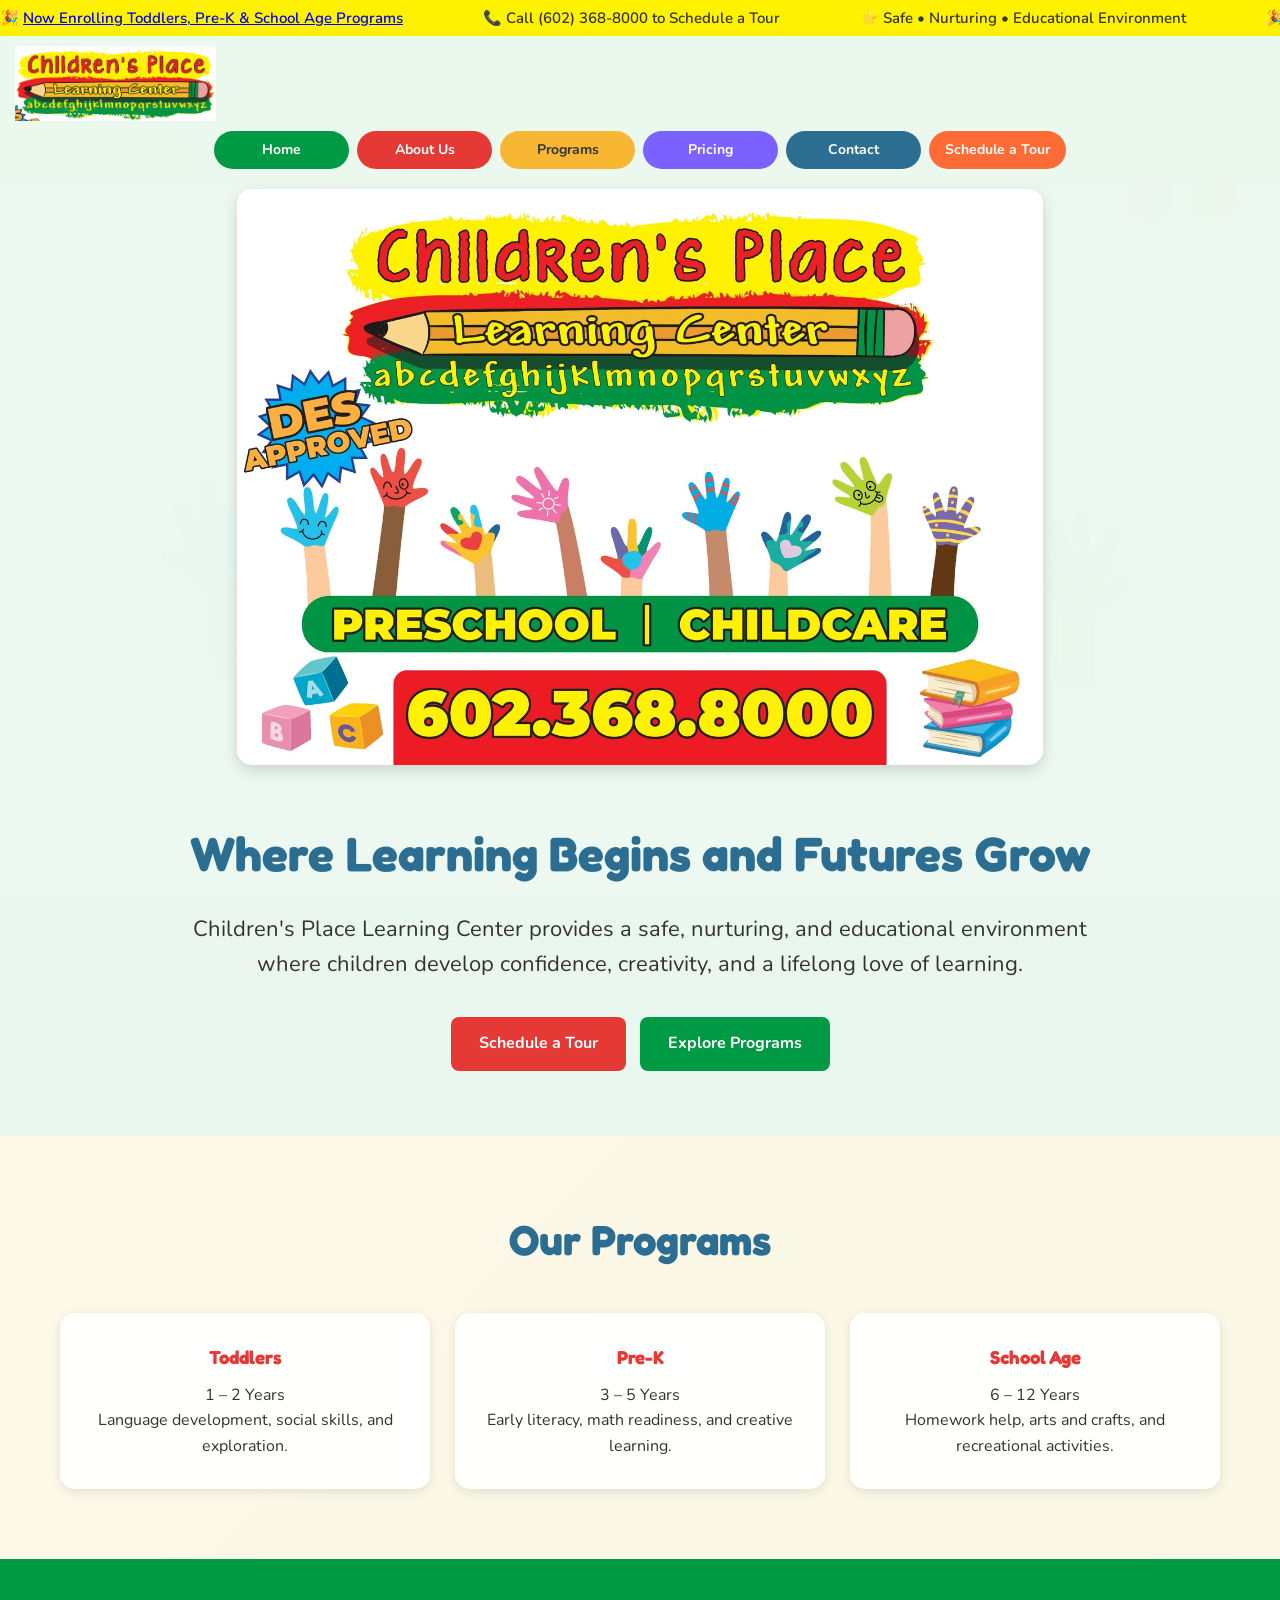
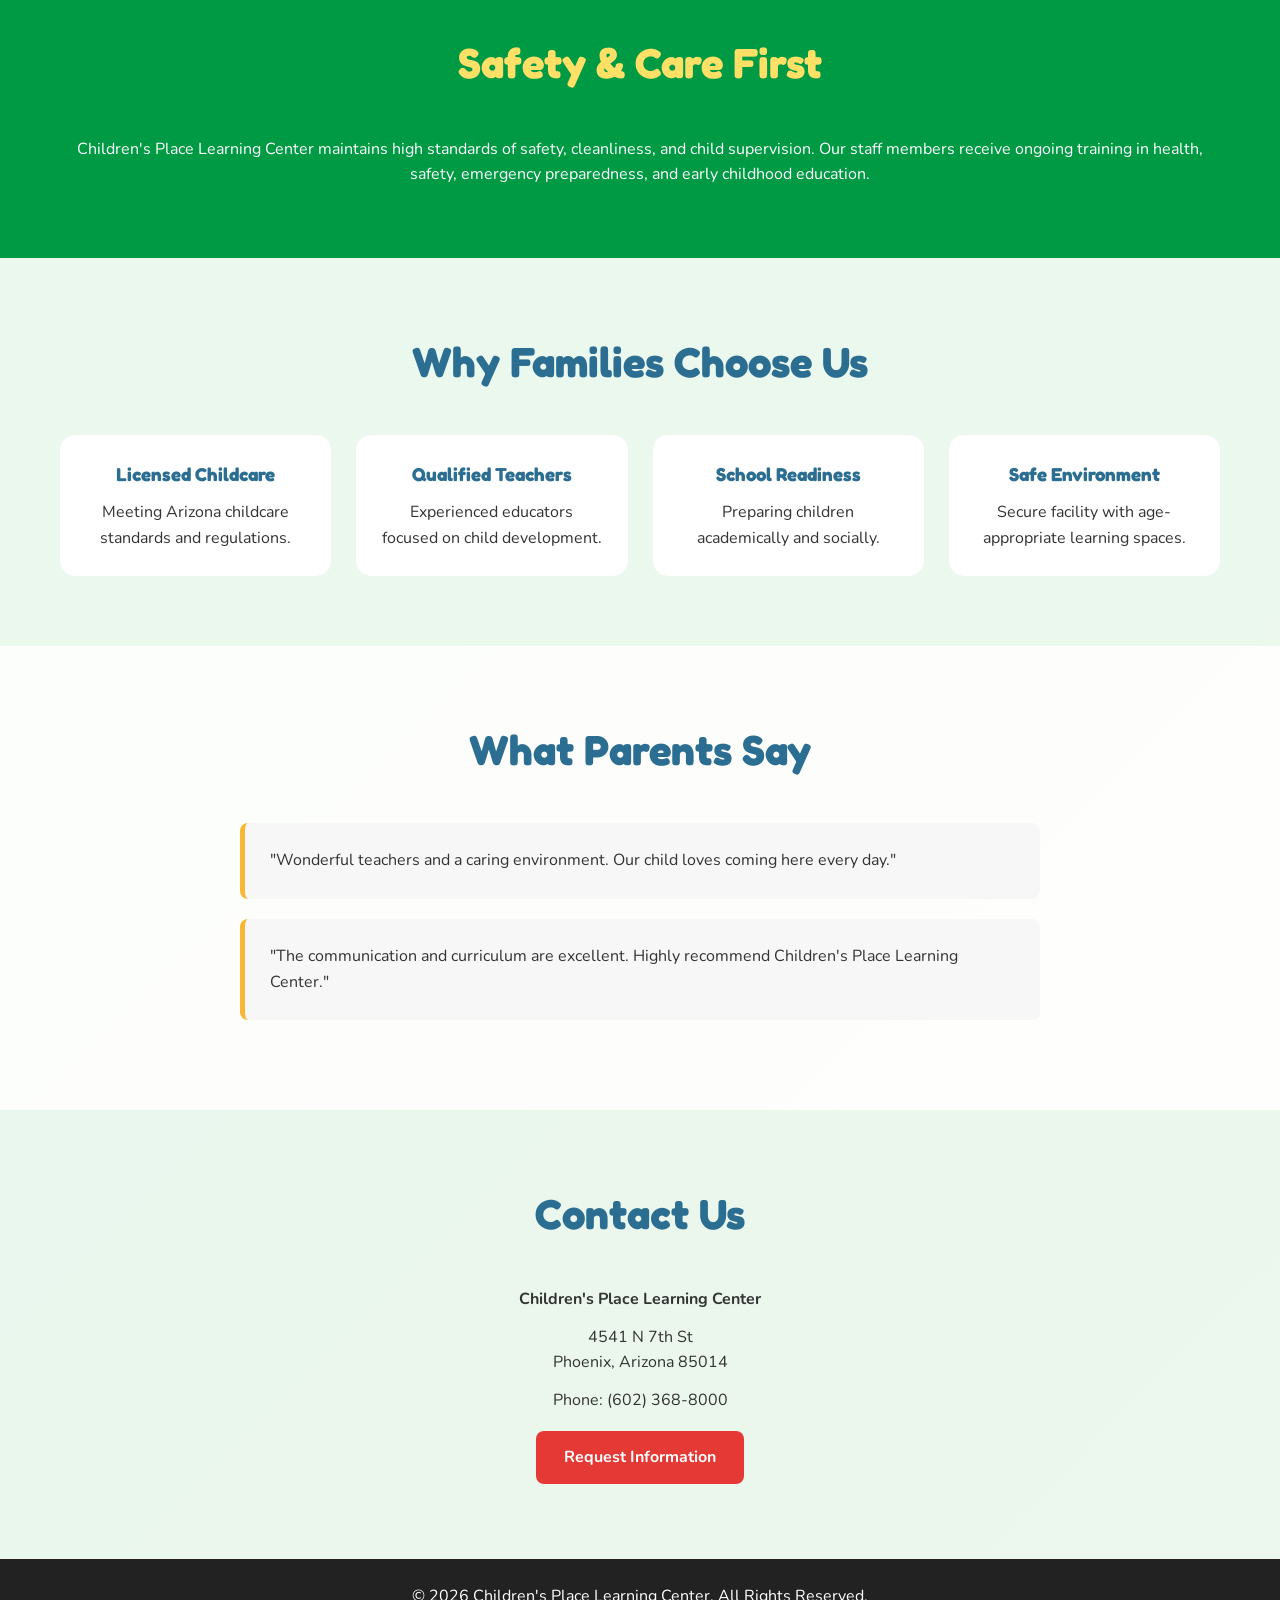
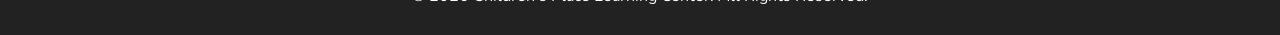
==== commit 36b4b5b6: "Updated all pages and styling" ====
--- a/index.html
+++ b/index.html
@@ -56,6 +56,7 @@
             <a href="index.html" class="nav-btn home-btn">Home</a>
             <a href="about.html" class="nav-btn about-btn">About Us</a>
             <a href="program.html" class="nav-btn program-btn">Programs</a>
+            <a href="pricing.html" class="nav-btn pricing-btn">Pricing</a>
             <a href="contact.html" class="nav-btn contact-btn">Contact</a>
             <a href="contact.html" class="nav-btn tour-btn">Schedule a Tour</a>
         </nav>
@@ -284,4 +285,4 @@
 
 </body>
 
-</html>+</html>
--- a/css/style.css
+++ b/css/style.css
@@ -26,7 +26,12 @@
     font-family:'Nunito',sans-serif;
     color:var(--dark);
     line-height:1.6;
-    background:#fff;
+    background:
+        linear-gradient(rgba(255,255,255,.88),rgba(255,255,255,.92)),
+        url("../images/abc.png") top 130px right 35px / 140px auto no-repeat,
+        url("../images/hand.png") bottom center / min(1100px,90vw) auto no-repeat,
+        linear-gradient(135deg,#fffdf4 0%,#eaf8ee 50%,#fff9e6 100%);
+    background-attachment:fixed,fixed,fixed,scroll;
 }
 
 /* =========================
@@ -155,6 +160,10 @@
 }
 
 .nav-btn{
+    display:inline-flex;
+    align-items:center;
+    justify-content:center;
+    min-width:135px;
     text-decoration:none;
     padding:8px 16px;
     border-radius:25px;
@@ -186,6 +195,10 @@
     background:var(--blue);
 }
 
+.pricing-btn{
+    background:#7B61FF;
+}
+
 .tour-btn{
     background:#FF6B35;
 }
@@ -199,7 +212,7 @@
     padding:5px 20px 15px;
 } */
 .hero{
-    background:#EAF8EE;
+    background:rgba(234,248,238,.88);
     padding:10px 20px 10px 20px;
 }
 .banner{
@@ -271,7 +284,7 @@
 ========================= */
 
 #programs{
-    background:var(--light-yellow);
+    background:rgba(255,249,230,.86);
 }
 
 .program-grid{
@@ -281,7 +294,7 @@
 }
 
 .program-card{
-    background:white;
+    background:rgba(255,255,255,.94);
     padding:30px;
     border-radius:15px;
     text-align:center;
@@ -300,6 +313,95 @@
 }
 
 /* =========================
+   PRICING
+========================= */
+
+.pricing-hero{
+    background:rgba(234,248,238,.88);
+    text-align:center;
+    padding:60px 20px 45px;
+}
+
+.pricing-hero h1{
+    color:var(--blue);
+    font-size:48px;
+    margin-bottom:15px;
+}
+
+.pricing-hero p{
+    max-width:760px;
+    margin:0 auto;
+    font-size:21px;
+}
+
+.pricing-section{
+    background:rgba(255,249,230,.86);
+}
+
+.pricing-grid{
+    display:grid;
+    grid-template-columns:repeat(auto-fit,minmax(250px,1fr));
+    gap:25px;
+}
+
+.pricing-card{
+    display:flex;
+    flex-direction:column;
+    align-items:center;
+    background:rgba(255,255,255,.94);
+    padding:30px 24px;
+    border-radius:15px;
+    text-align:center;
+    box-shadow:0 3px 12px rgba(0,0,0,.1);
+    transition:.3s;
+}
+
+.pricing-card:hover{
+    transform:translateY(-8px);
+    box-shadow:0 10px 25px rgba(0,0,0,.15);
+}
+
+.pricing-card h3{
+    color:var(--red);
+    margin-bottom:12px;
+}
+
+.pricing-card .price{
+    color:var(--green);
+    font-family:'Fredoka',sans-serif;
+    font-size:42px;
+    font-weight:600;
+    line-height:1;
+    margin-bottom:22px;
+}
+
+.pricing-card .price span{
+    font-size:24px;
+    vertical-align:super;
+}
+
+.pricing-card .price small{
+    color:var(--dark);
+    font-family:'Nunito',sans-serif;
+    font-size:16px;
+    font-weight:700;
+}
+
+.pricing-card ul{
+    flex:1;
+    list-style:none;
+    margin-bottom:25px;
+}
+
+.pricing-card li{
+    margin-bottom:10px;
+}
+
+.featured-pricing{
+    border:3px solid var(--yellow);
+}
+
+/* =========================
    SAFETY
 ========================= */
 
@@ -327,7 +429,7 @@
 ========================= */
 
 .features{
-    background:var(--light-green);
+    background:rgba(234,248,238,.86);
 }
 
 .feature-grid{
@@ -337,7 +439,7 @@
 }
 
 .feature-card{
-    background:white;
+    background:rgba(255,255,255,.94);
     padding:25px;
     border-radius:15px;
     text-align:center;
@@ -359,11 +461,11 @@
 ========================= */
 
 .testimonials{
-    background:white;
+    background:rgba(255,255,255,.86);
 }
 
 .testimonial{
-    background:#f7f7f7;
+    background:rgba(247,247,247,.94);
     padding:25px;
     margin:20px auto;
     max-width:800px;
@@ -376,7 +478,7 @@
 ========================= */
 
 #contact{
-    background:var(--light-green);
+    background:rgba(234,248,238,.88);
     text-align:center;
 }
 
@@ -454,7 +556,7 @@
 ========================== */
 
 .tour-form-section{
-    background:#EAF8EE;
+    background:rgba(234,248,238,.88);
     padding:50px 20px;
 }
 
@@ -464,7 +566,7 @@
 
     margin:0 auto;
 
-    background:white;
+    background:rgba(255,255,255,.94);
 
     padding:40px;
 
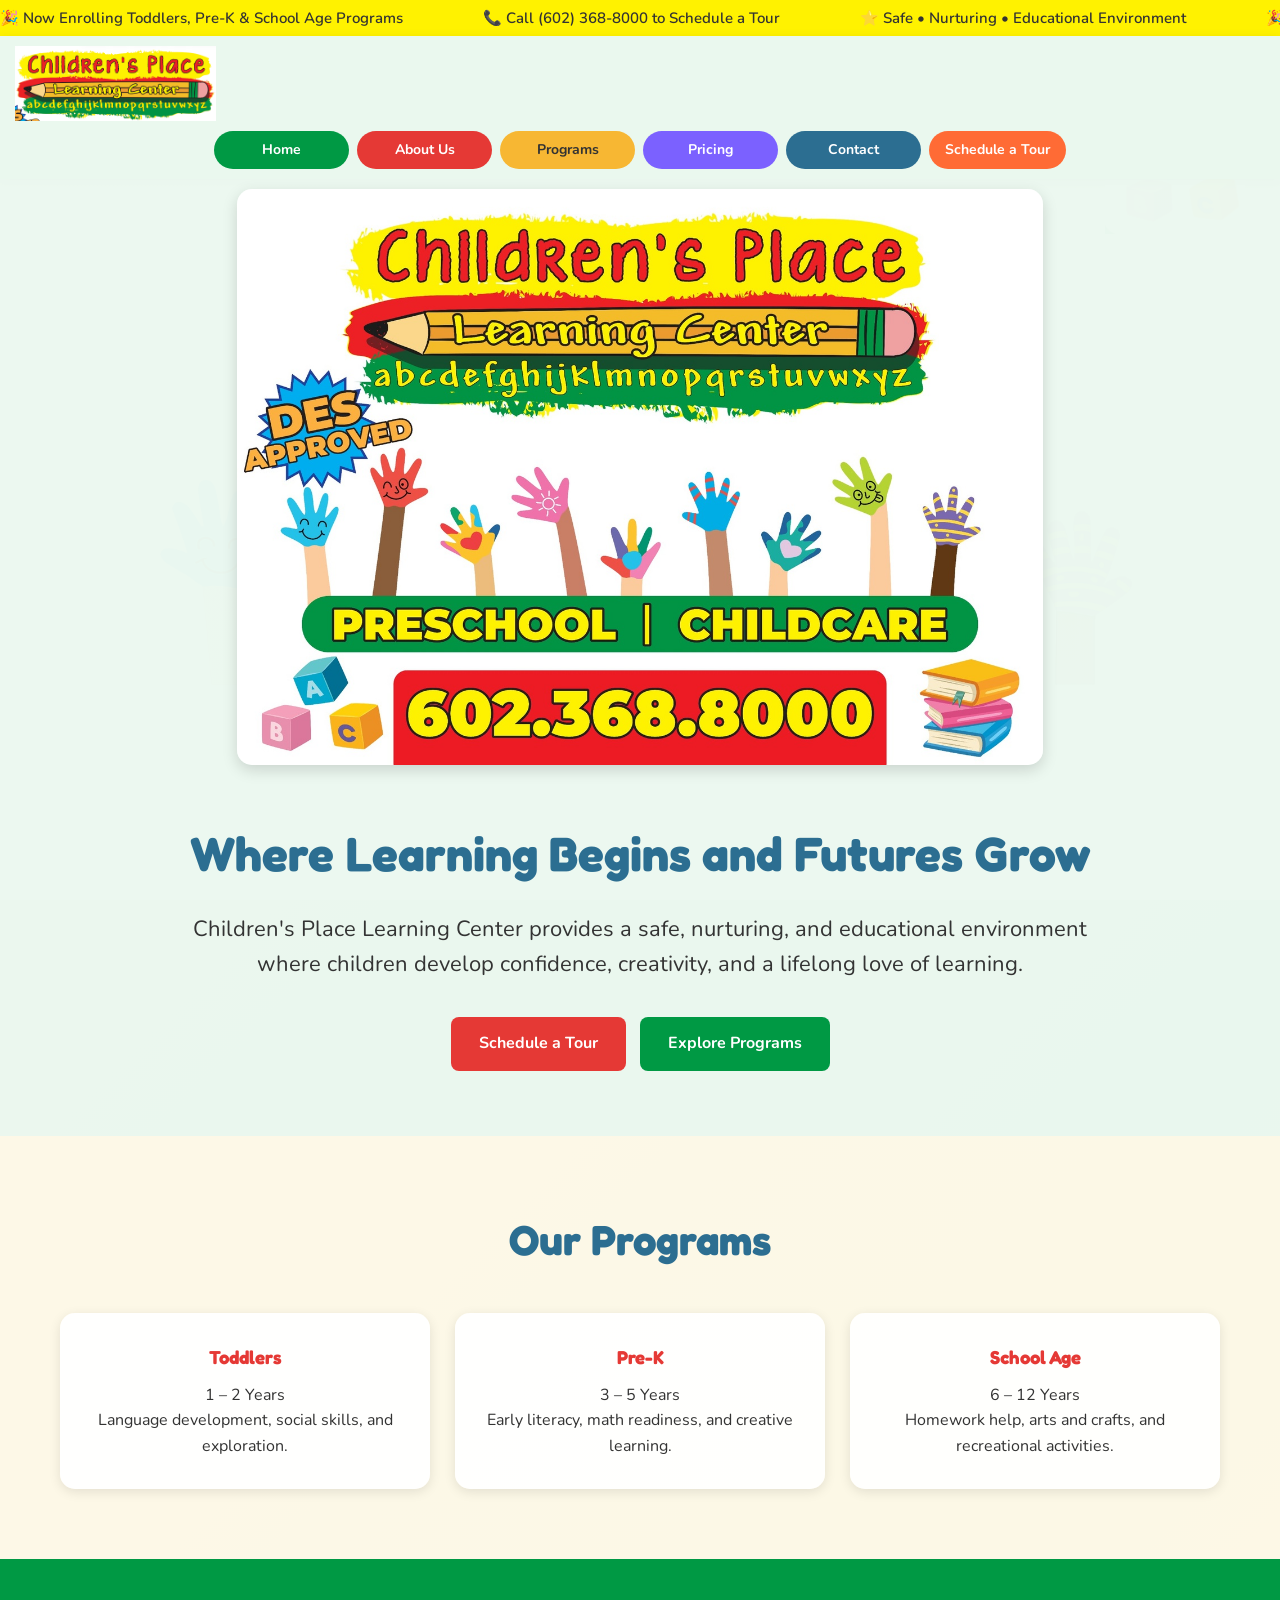
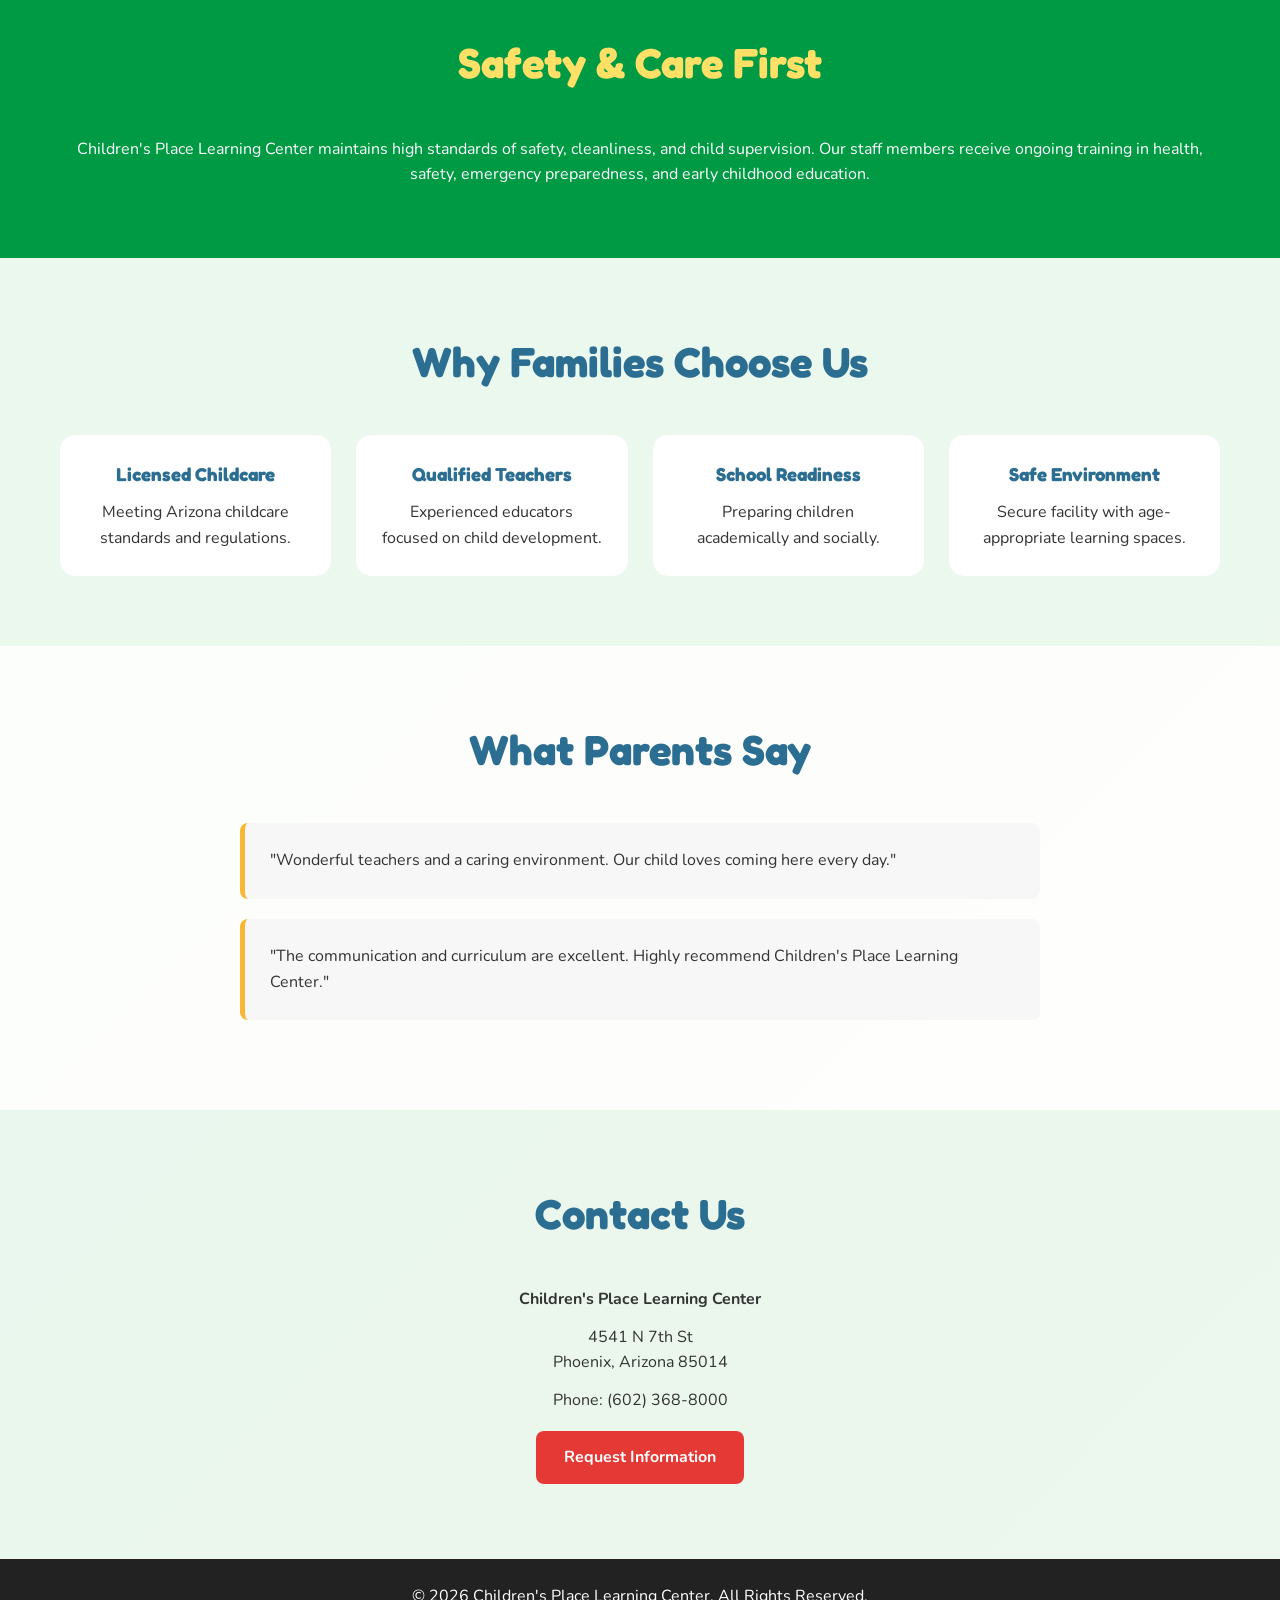
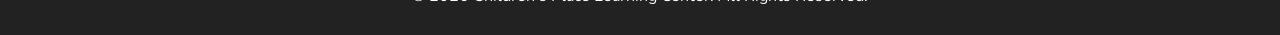
==== commit b7487e0f: "Updated homepage layout and navigation" ====
--- a/index.html
+++ b/index.html
@@ -35,12 +35,12 @@
 
     <div class="announcement-track">
 
-        <span>🎉 <a href="enrollment.html">Now Enrolling Toddlers, Pre-K & School Age Programs</a></span>
+        <span>🎉 Now Enrolling Toddlers, Pre-K & School Age Programs</span>
         <span>📞 Call (602) 368-8000 to Schedule a Tour</span>
         <span>⭐ Safe • Nurturing • Educational Environment</span>
 
         <!-- Duplicate -->
-        <span>🎉 <a href="enrollment.html"></a>Now Enrolling Toddlers, Pre-K & School Age Programs</a></span>
+        <span>🎉 Now Enrolling Toddlers, Pre-K & School Age Programs</span>
         <span>📞 Call (602) 368-8000 to Schedule a Tour</span>
         <span>⭐ Safe • Nurturing • Educational Environment</span>
 
